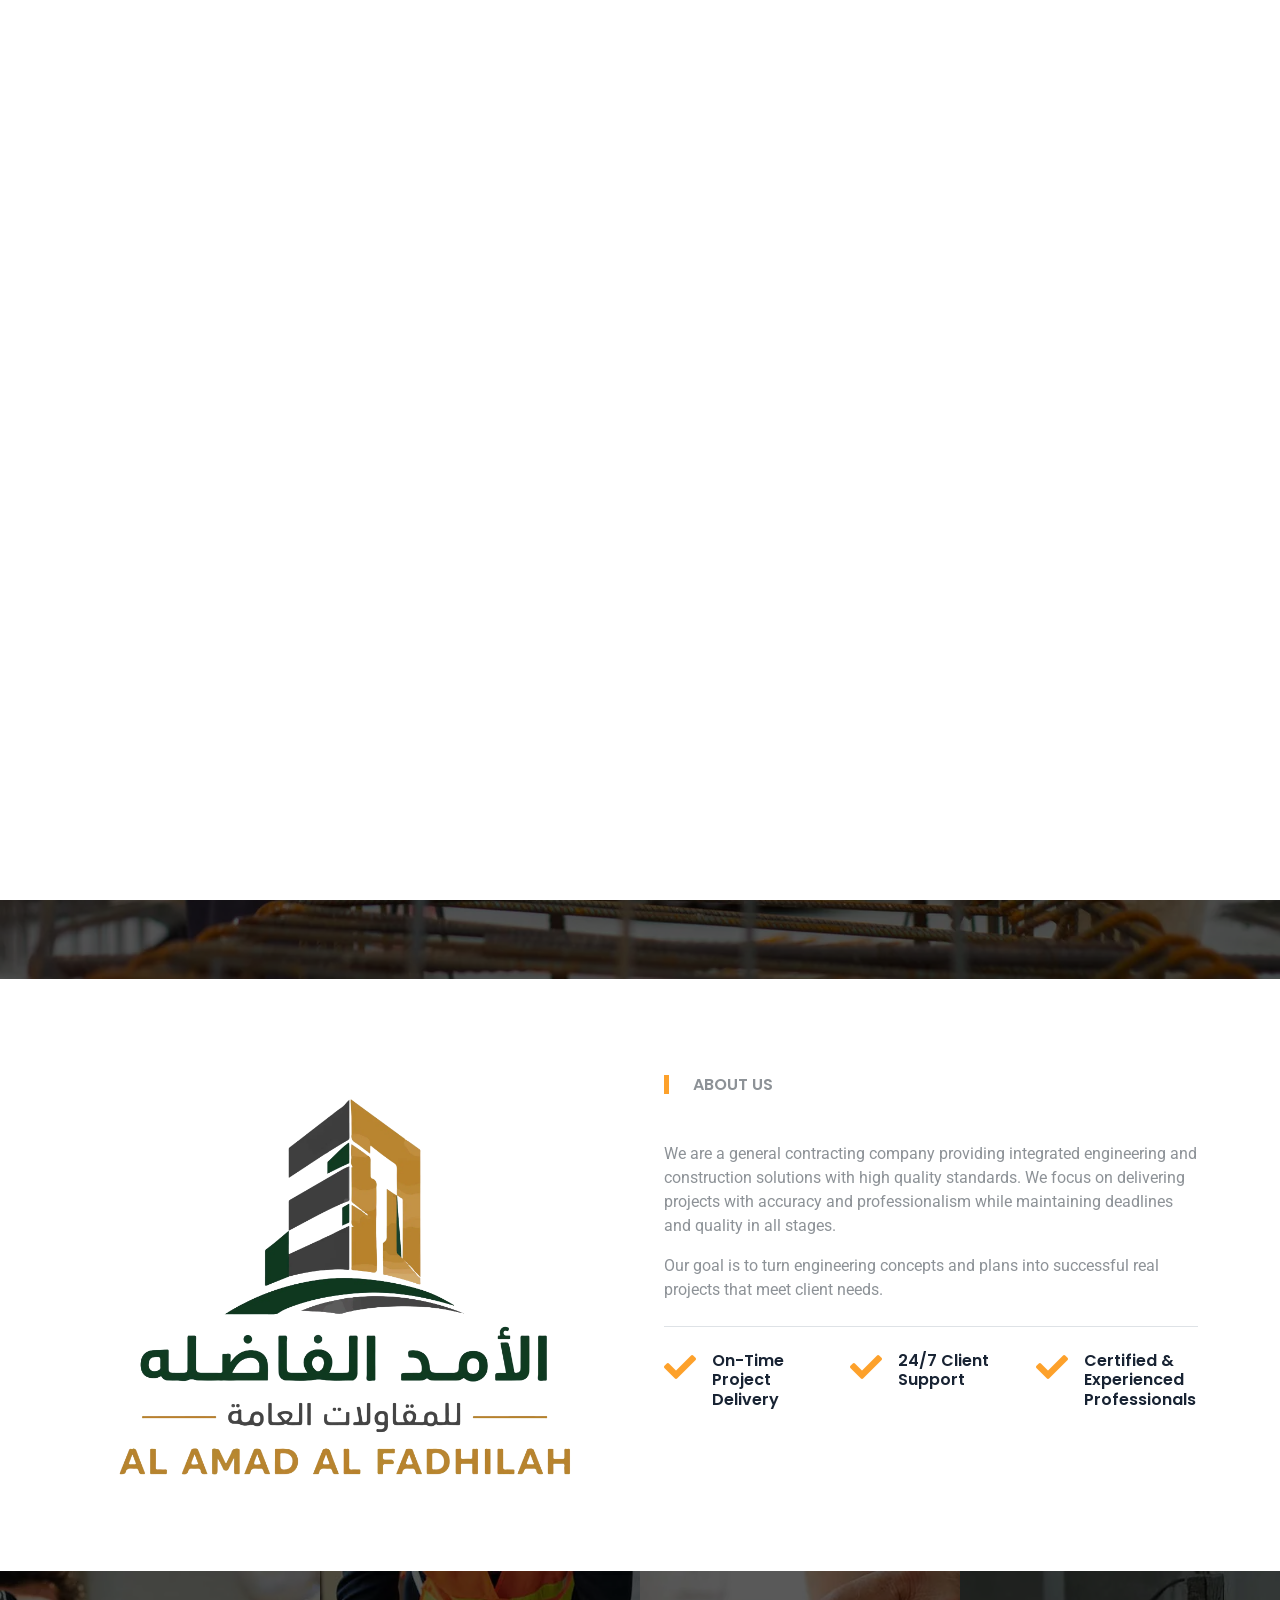
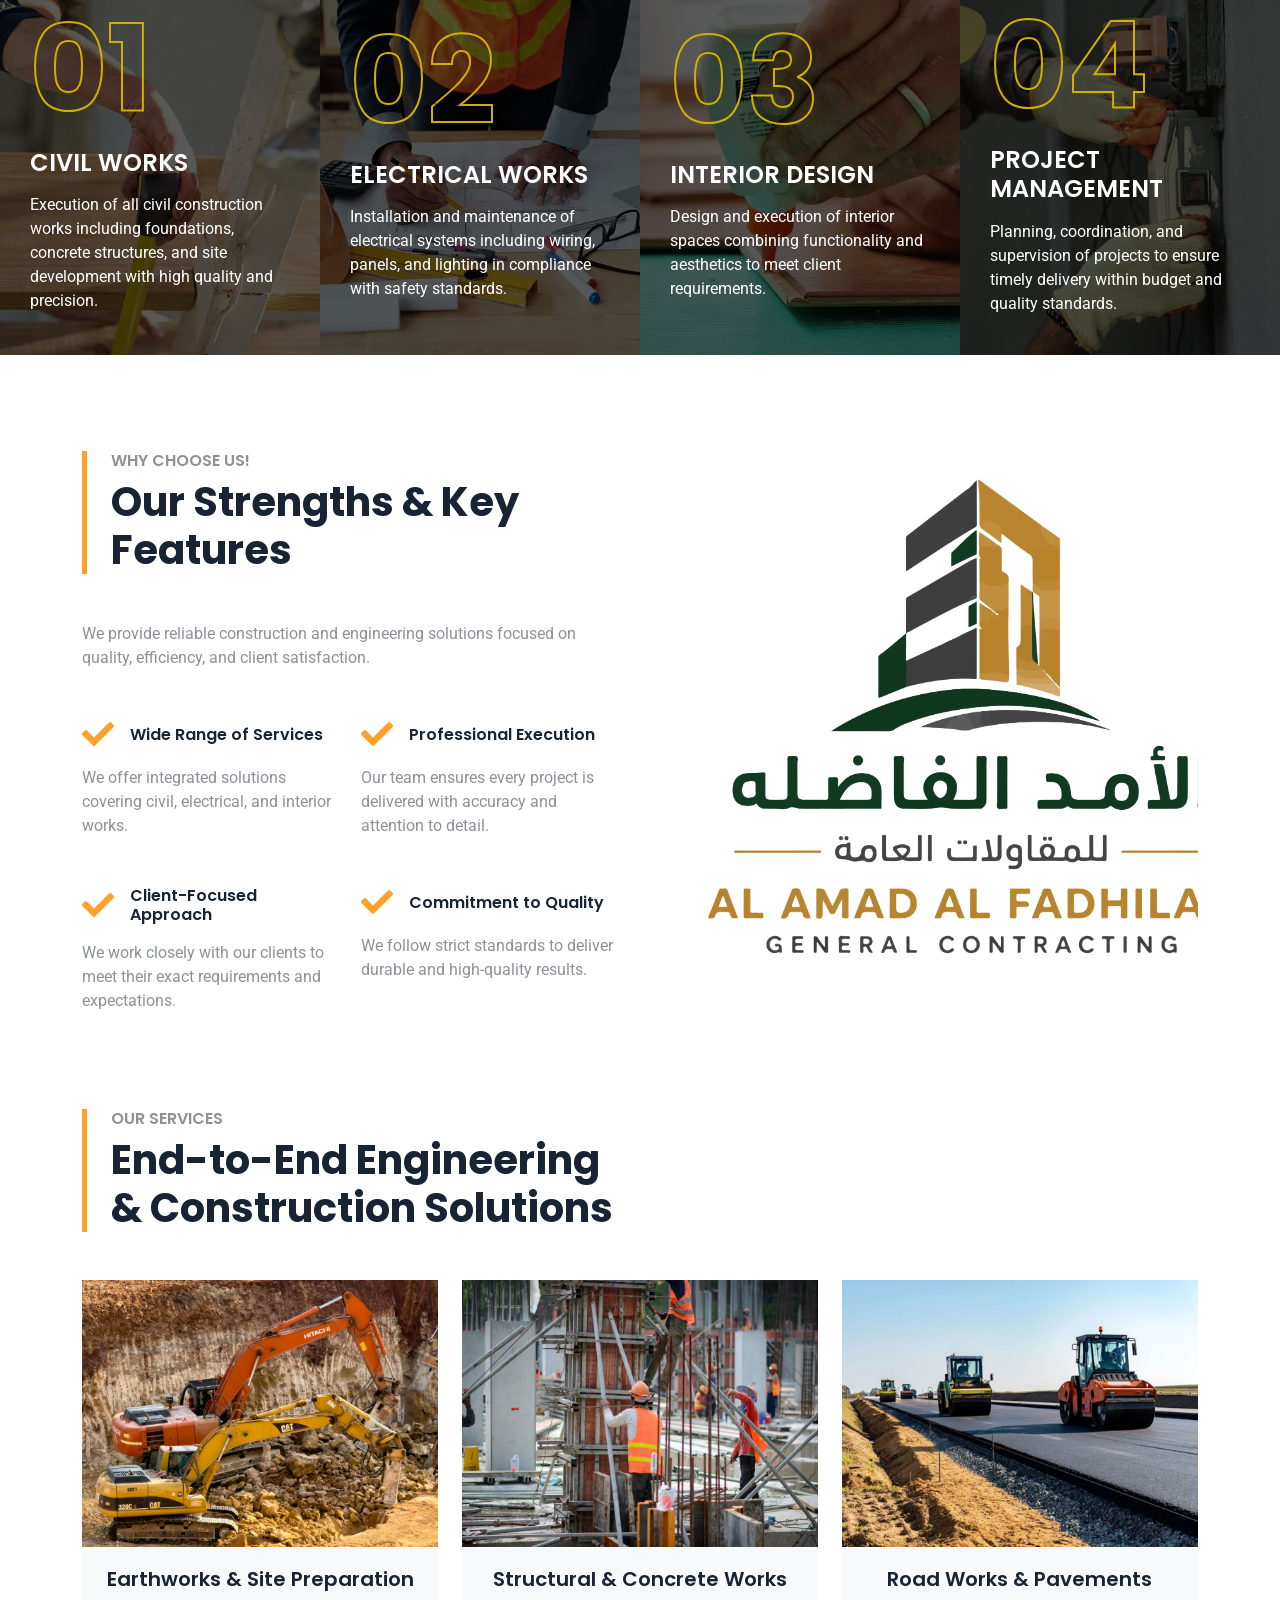
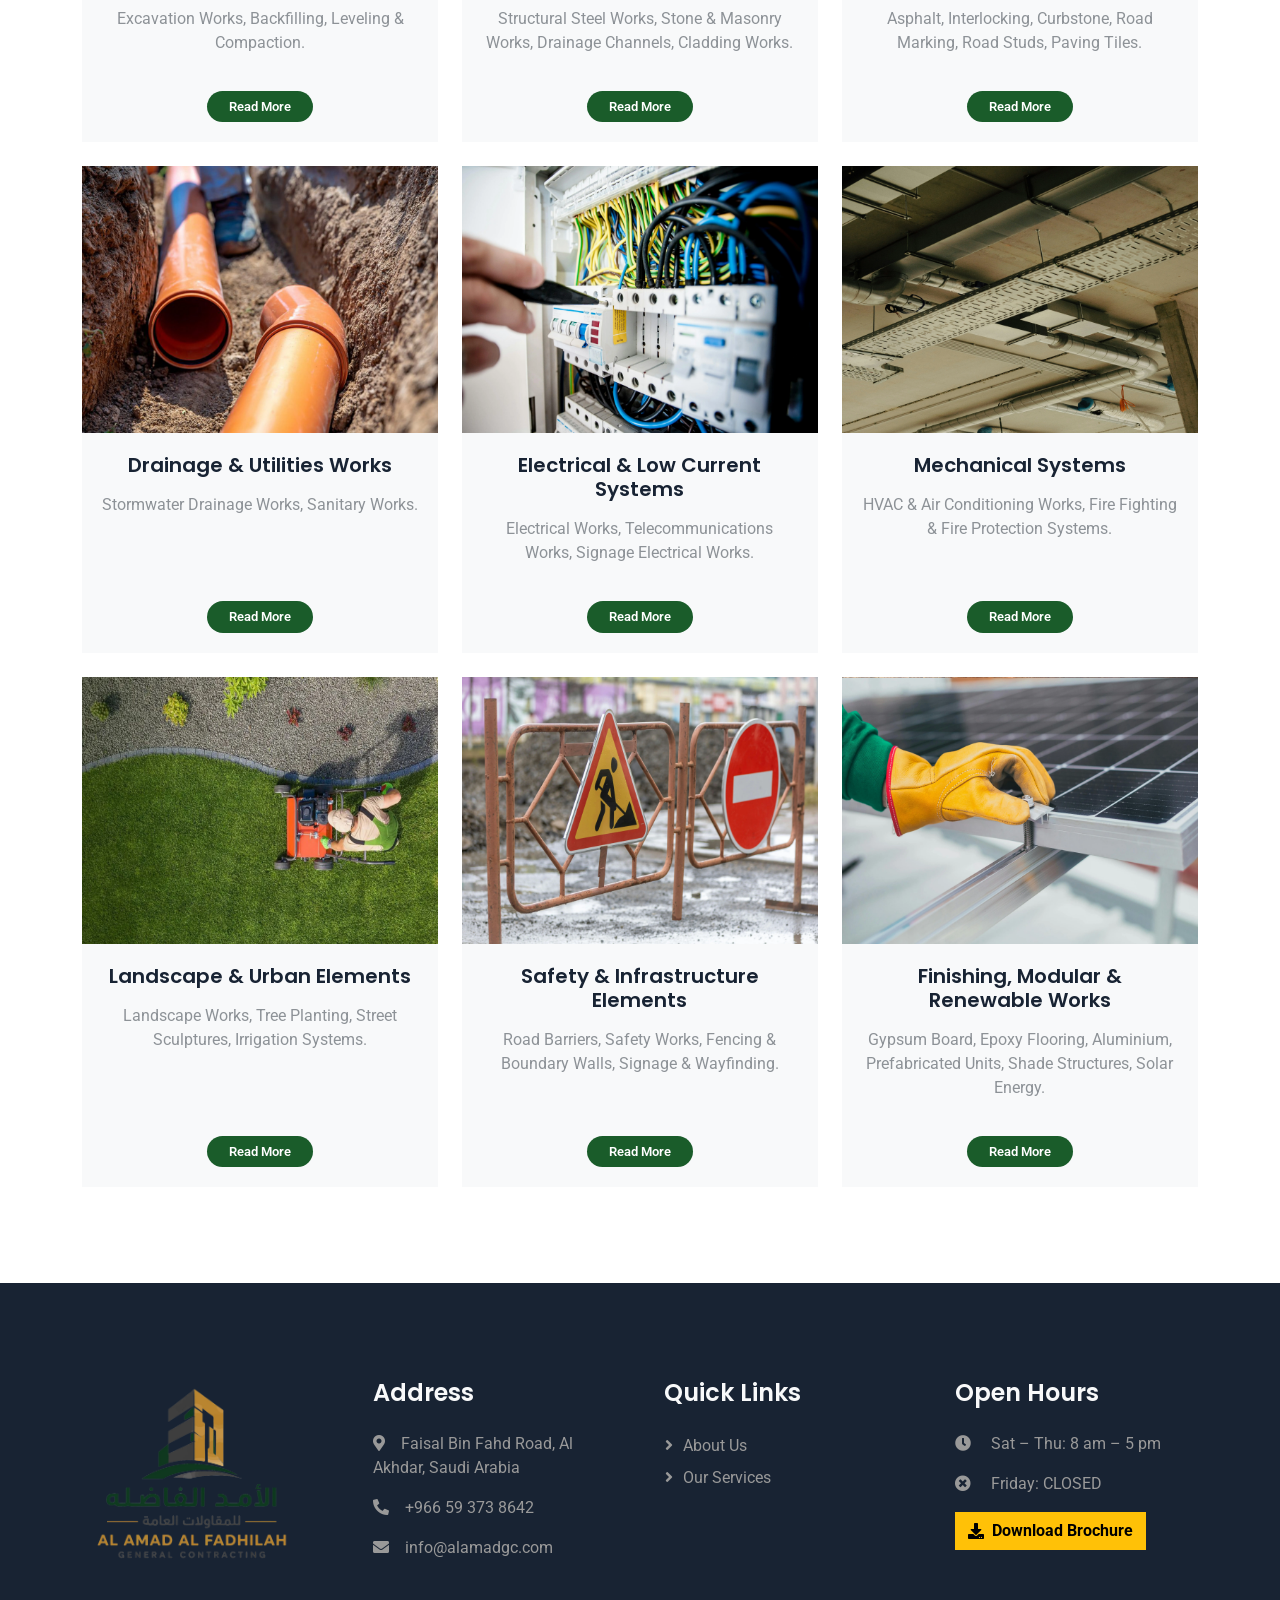
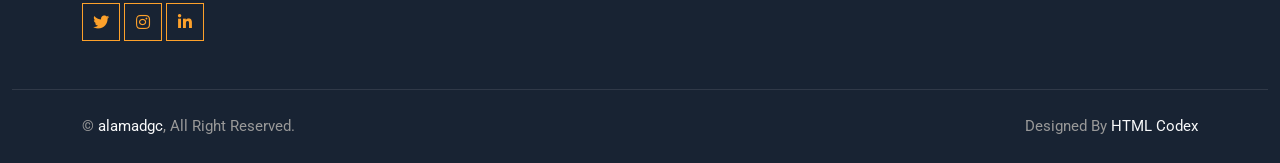
==== index.html @ c61eda7d "Add files via upload" ====
<!DOCTYPE html>
<html lang="en" dir="ltr" id="htmlRoot">
<head>
        <link rel="icon" type="image/x-icon" href="favicon.ico">

    <meta charset="utf-8">
    <title> AL AMAD AL FADHILAH GENERAL CONTRACTING - شركة الأمد الفاضله للمقاولات العامة</title>
    <meta name="viewport" content="width=device-width, initial-scale=1.0">

    <meta name="description" content="AL AMAD AL FADHILAH GENERAL CONTRACTING – Top general contracting company in Saudi Arabia offering civil works, road works, electrical systems, mechanical systems, landscaping, and project management.">
    <meta name="keywords" content="general contracting Saudi Arabia, civil works, road works, construction company Dammam, electrical works, HVAC, project management, Al Khobar contractor, infrastructure">

    <meta name="description" lang="ar" content="شركة الأمد الفاضله للمقاولات العامة – شركة مقاولات رائدة في المملكة العربية السعودية تقدم الأعمال المدنية، الطرق، الأنظمة الكهربائية، الميكانيكية، التشجير وإدارة المشاريع">
    <meta name="keywords" lang="ar" content="مقاولات عامة السعودية، أعمال مدنية، أعمال طرق، شركة إنشاء الدمام، أعمال كهربائية، تكييف، إدارة مشاريع، مقاول الخبر， بنية تحتية">

    <meta property="og:title" content="AL AMAD AL FADHILAH GENERAL CONTRACTING | شركة الأمد الفاضله للمقاولات العامة">
    <meta property="og:description" content="Integrated engineering & construction solutions in Saudi Arabia | حلول هندسية وإنشائية متكاملة في المملكة العربية السعودية">
    <meta property="og:type" content="website">
    <meta property="og:locale" content="ar_SA">
    <meta property="og:locale:alternate" content="en_US">

    <link rel="canonical" href="https://www.alamadgc.com/">
    <link href="img/favicon.ico" rel="icon">

    <link rel="preconnect" href="https://fonts.googleapis.com">
    <link rel="preconnect" href="https://fonts.gstatic.com" crossorigin>
    <link href="https://fonts.googleapis.com/css2?family=Roboto:wght@400;500&family=Poppins:wght@600;700&family=Tajawal:wght@400;500;700&display=swap" rel="stylesheet">

    <link href="https://cdnjs.cloudflare.com/ajax/libs/font-awesome/5.10.0/css/all.min.css" rel="stylesheet">
    <link href="https://cdn.jsdelivr.net/npm/bootstrap-icons@1.4.1/font/bootstrap-icons.css" rel="stylesheet">

    <link href="lib/animate/animate.min.css" rel="stylesheet">
    <link href="lib/owlcarousel/assets/owl.carousel.min.css" rel="stylesheet">

    <link href="css/bootstrap.min.css" rel="stylesheet">
    <link href="css/style.css" rel="stylesheet">
</head>

<body>
    <div id="spinner" class="show bg-white position-fixed translate-middle w-100 vh-100 top-50 start-50 d-flex align-items-center justify-content-center">
        <div class="spinner-grow text-primary" role="status"></div>
    </div>

    <div class="container-fluid bg-light p-0">
        <div class="row gx-0 d-none d-lg-flex">
            <div class="col-lg-7 px-5 text-start">
                <div class="h-100 d-inline-flex align-items-center border-start border-end px-3">
                    <small class="fa fa-phone-alt me-2"></small>
                    <small class="topbar-phone">+966 59 373 8642</small>
                </div>
                <div class="h-100 d-inline-flex align-items-center border-end px-3">
                    <small class="far fa-envelope-open me-2"></small>
                    <small>info@alamadgc.com</small>
                </div>
            </div>
            <div class="col-lg-5 px-5 text-end">
                <div class="h-100 d-inline-flex align-items-center">
                    <a class="btn btn-square border-end" href="https://x.com/alamadgc"><i class="fab fa-twitter"></i></a>
                    <a class="btn btn-square border-end" href="https://www.linkedin.com/company/alamadgc"><i class="fab fa-linkedin-in"></i></a>
                    <a class="btn btn-square border-end" href="https://www.instagram.com/alamadgc/?hl=en"><i class="fab fa-instagram"></i></a>
                </div>
            </div>
        </div>
    </div>

    <nav class="navbar navbar-expand-lg bg-white navbar-light sticky-top px-4 px-lg-5 py-lg-0">
        <a href="index.html" class="navbar-brand d-flex align-items-center">
            <img src="img/logo.webp" alt="Logo" style="height: 80px; margin-right: 20px;">
        </a>
        <button class="navbar-toggler" type="button" data-bs-toggle="offcanvas" data-bs-target="#mobileMenu" aria-controls="mobileMenu">
            <span class="navbar-toggler-icon"></span>
        </button>
        <div class="collapse navbar-collapse d-none d-lg-flex" id="navbarCollapse">
            <div class="navbar-nav ms-auto py-3 py-lg-0 align-items-center">
                <a href="index.html" class="nav-item nav-link active" data-en="Home" data-ar="الرئيسية">Home</a>
                <a href="about.html" class="nav-item nav-link" data-en="About Us" data-ar="من نحن">About Us</a>

                 <div class="collapse navbar-collapse d-none d-lg-flex" id="navbarCollapse">
            <div class="navbar-nav ms-auto py-3 py-lg-0 align-items-center">
                                <div class="nav-item nav-services-dropdown">
                    <span class="nav-link nav-services-btn" id="servicesNavBtn">
                        <span data-en="Our Services" data-ar="خدماتنا">Our Services</span>
                        <i class="fas fa-chevron-down arrow-icon"></i>
                    </span>
                    <div class="dropdown-menu-services" id="servicesDropdown">
                        <a href="service.html"><span class="srv-icon"><i class="fas fa-th-large"></i></span><span data-en="All Services" data-ar="جميع الخدمات">All Services</span></a>
                        <a href="service-earthworks.html"><span class="srv-icon"><i class="fas fa-hard-hat"></i></span><span data-en="Earthworks & Site Preparation" data-ar="أعمال الحفر وتهيئة المواقع">Earthworks & Site Preparation</span></a>
                        <a href="service-structural.html"><span class="srv-icon"><i class="fas fa-building"></i></span><span data-en="Structural & Concrete Works" data-ar="الأعمال الإنشائية والخرسانية">Structural & Concrete Works</span></a>
                        <a href="service-roads.html"><span class="srv-icon"><i class="fas fa-road"></i></span><span data-en="Road Works & Pavements" data-ar="أعمال الأرصفة والطرق">Road Works & Pavements</span></a>
                        <a href="service-drainage.html"><span class="srv-icon"><i class="fas fa-water"></i></span><span data-en="Drainage & Utilities Works" data-ar="أعمال الصرف والمرافق">Drainage & Utilities Works</span></a>
                        <a href="service-electrical.html"><span class="srv-icon"><i class="fas fa-bolt"></i></span><span data-en="Electrical & Low Current Systems" data-ar="الأنظمة الكهربائية والتيار الخفيف">Electrical & Low Current Systems</span></a>
                        <a href="service-mechanical.html"><span class="srv-icon"><i class="fas fa-wind"></i></span><span data-en="Mechanical Systems" data-ar="الأنظمة الميكانيكية">Mechanical Systems</span></a>
                        <a href="service-landscape.html"><span class="srv-icon"><i class="fas fa-tree"></i></span><span data-en="Landscape & Urban Elements" data-ar="المناظر الطبيعية والعناصر الحضرية">Landscape & Urban Elements</span></a>
                        <a href="service-safety.html"><span class="srv-icon"><i class="fas fa-shield-alt"></i></span><span data-en="Safety & Infrastructure Elements" data-ar="عناصر السلامة والبنية التحتية">Safety & Infrastructure Elements</span></a>
                        <a href="service-finishing.html"><span class="srv-icon"><i class="fas fa-paint-roller"></i></span><span data-en="Finishing, Modular & Renewable Works" data-ar="أعمال التشطيبات والوحدات الجاهزة والطاقة المتجددة">Finishing, Modular & Renewable Works</span></a>
                    </div>
                </div>
                <a href="projects.html" class="nav-item nav-link" data-en="Projects" data-ar="المشاريع">Projects</a>
                <a href="news.html"     class="nav-item nav-link" data-en="News" data-ar="الأخبار">News</a>
                <a href="contact.html"  class="nav-item nav-link" data-en="Contact Us" data-ar="تواصل معنا">Contact Us</a>
                <button onclick="toggleLang()" id="langBtn" class="lang-nav-link">
                    <span id="langBtnText">عربي</span>
                </button>
            </div>
        </div>
    </nav>
    <!-- Bootstrap Offcanvas Mobile Menu -->
    <div class="offcanvas offcanvas-end d-lg-none" tabindex="-1" id="mobileMenu" aria-labelledby="mobileMenuLabel">
        <div class="offcanvas-header border-bottom">
            <img src="img/logo.webp" alt="Logo" style="height:55px;">
            <button type="button" class="btn-close" data-bs-dismiss="offcanvas" aria-label="Close"></button>
        </div>
        <div class="offcanvas-body">
            <nav class="mobile-nav">
                <a href="index.html" class="mobile-nav-link active" data-en="Home" data-ar="الرئيسية">Home</a>
                <a href="about.html" class="mobile-nav-link " data-en="About Us" data-ar="من نحن">About Us</a>

                <!-- Services accordion -->
                <div class="mobile-services-wrap">
                    <button class="mobile-nav-link mobile-services-toggle w-100 text-start border-0 bg-transparent " type="button" data-bs-toggle="collapse" data-bs-target="#mobileServicesMenu">
                        <span data-en="Our Services" data-ar="خدماتنا">Our Services</span>
                        <i class="fas fa-chevron-down ms-auto"></i>
                    </button>
                    <div class="collapse" id="mobileServicesMenu">
                        <div class="mobile-services-list">
                            <a href="service.html"><i class="fas fa-th-large me-2"></i><span data-en="All Services" data-ar="جميع الخدمات">All Services</span></a>
                            <a href="service-earthworks.html"><i class="fas fa-hard-hat me-2"></i><span data-en="Earthworks & Site Preparation" data-ar="أعمال الحفر وتهيئة المواقع">Earthworks & Site Preparation</span></a>
                            <a href="service-structural.html"><i class="fas fa-building me-2"></i><span data-en="Structural & Concrete Works" data-ar="الأعمال الإنشائية والخرسانية">Structural & Concrete Works</span></a>
                            <a href="service-roads.html"><i class="fas fa-road me-2"></i><span data-en="Road Works & Pavements" data-ar="أعمال الطرق والرصف">Road Works & Pavements</span></a>
                            <a href="service-drainage.html"><i class="fas fa-water me-2"></i><span data-en="Drainage & Utilities Works" data-ar="أعمال الصرف والمرافق">Drainage & Utilities Works</span></a>
                            <a href="service-electrical.html"><i class="fas fa-bolt me-2"></i><span data-en="Electrical & Low Current Systems" data-ar="الأنظمة الكهربائية والتيار الخفيف">Electrical & Low Current Systems</span></a>
                            <a href="service-mechanical.html"><i class="fas fa-wind me-2"></i><span data-en="Mechanical Systems" data-ar="الأنظمة الميكانيكية">Mechanical Systems</span></a>
                            <a href="service-landscape.html"><i class="fas fa-tree me-2"></i><span data-en="Landscape & Urban Elements" data-ar="المناظر الطبيعية والعناصر الحضرية">Landscape & Urban Elements</span></a>
                            <a href="service-safety.html"><i class="fas fa-shield-alt me-2"></i><span data-en="Safety & Infrastructure Elements" data-ar="عناصر السلامة والبنية التحتية">Safety & Infrastructure Elements</span></a>
                            <a href="service-finishing.html"><i class="fas fa-paint-roller me-2"></i><span data-en="Finishing, Modular & Renewable Works" data-ar="أعمال التشطيبات والوحدات الجاهزة والطاقة المتجددة">Finishing, Modular & Renewable Works</span></a>
                        </div>
                    </div>
                </div>

                <a href="projects.html" class="mobile-nav-link" data-en="Projects" data-ar="المشاريع">Projects</a>
                <a href="news.html" class="mobile-nav-link" data-en="News" data-ar="الأخبار">News</a>
                <a href="contact.html" class="mobile-nav-link " data-en="Contact Us" data-ar="تواصل معنا">Contact Us</a>

                <div class="mt-3">
                    <button onclick="toggleLang()" id="langBtnMobile" class="lang-nav-link w-100 justify-content-center">
                        <span id="langBtnTextMobile">عربي</span>
                    </button>
                </div>
            </nav>
        </div>
    </div>
    
    <div class="container-fluid p-0 mb-5 wow fadeIn" data-wow-delay="0.1s">
        <div id="header-carousel" class="carousel slide" data-bs-ride="carousel">
            <div class="carousel-inner">
                <div class="carousel-item active">
                    <img class="w-100" src="img/carousel-1.webp" alt="AL AMAD AL FADHILAH Construction Projects">
                    <div class="carousel-caption">
                        <div class="container">
                            <div class="row justify-content-center">
                                <div class="col-12 col-lg-10">
                                    <h5 class="text-light text-uppercase mb-3 animated slideInDown"
                                        data-en="Welcome to AL AMAD AL FADHILAH GENERAL CONTRACTING"
                                        data-ar="مرحباً بكم في شركة الأمد الفاضله للمقاولات العامة">Welcome to AL AMAD AL FADHILAH GENERAL CONTRACTING</h5>
                                    <h3 class="display-2 text-light mb-3 animated slideInDown"
                                        data-en="Turning engineering plans into fully delivered projects to the highest quality standards."
                                        data-ar="نحوّل الخطط الهندسية إلى مشاريع مكتملة وفق أعلى معايير الجودة.">Turning engineering plans into fully delivered projects to the highest quality standards.</h3>
                                    <ol class="breadcrumb mb-4 pb-2">
                                        <li class="breadcrumb-item fs-5 text-light" data-en="Engineering" data-ar="هندسة">Engineering</li>
                                        <li class="breadcrumb-item fs-5 text-light" data-en="Construction" data-ar="إنشاء">Construction</li>
                                        <li class="breadcrumb-item fs-5 text-light" data-en="Project Management" data-ar="إدارة مشاريع">Project Management</li>
                                    </ol>
                                </div>
                            </div>
                        </div>
                    </div>
                </div>
                <div class="carousel-item">
                    <img class="w-100" src="img/carousel-2.webp" alt="Quality Construction Saudi Arabia">
                    <div class="carousel-caption">
                        <div class="container">
                            <div class="row justify-content-center">
                                <div class="col-12 col-lg-10">
                                    <h5 class="text-light text-uppercase mb-3 animated slideInDown"
                                        data-en="Welcome to AL AMAD AL FADHILAH GENERAL CONTRACTING"
                                        data-ar="مرحباً بكم في شركة الأمد الفاضله للمقاولات العامة">Welcome to AL AMAD AL FADHILAH GENERAL CONTRACTING</h5>
                                    <h1 class="display-2 text-light mb-3 animated slideInDown"
                                        data-en="We don't just build projects — we build trust through quality."
                                        data-ar="نحن لا نبني مشاريع فحسب، بل نبني الثقة من خلال الجودة.">We don't just build projects — we build trust through quality.</h1>
                                </div>
                            </div>
                        </div>
                    </div>
                </div>
            </div>
            <button class="carousel-control-prev" type="button" data-bs-target="#header-carousel" data-bs-slide="prev">
                <span class="carousel-control-prev-icon" aria-hidden="true"></span>
                <span class="visually-hidden">Previous</span>
            </button>
            <button class="carousel-control-next" type="button" data-bs-target="#header-carousel" data-bs-slide="next">
                <span class="carousel-control-next-icon" aria-hidden="true"></span>
                <span class="visually-hidden">Next</span>
            </button>
        </div>
    </div>

    <div class="container-xxl py-5">
        <div class="container">
            <div class="row g-5">
                <div class="col-lg-6 wow fadeInUp" data-wow-delay="0.1s">
                    <div class="position-relative overflow-hidden ps-6 pt-6 h-100" style="min-height:400px;">
                        <img class="position-absolute w-100 h-0" src="img/about.webp" alt="AL AMAD AL FADHILAH Logo" style="object-fit:cover;">
                    </div>
                </div>
                <div class="col-lg-6 wow fadeInUp" data-wow-delay="0.5s">
                    <div class="h-100">
                        <div class="border-start border-5 border-primary ps-4 mb-5">
                            <h6 class="text-body text-uppercase mb-2" data-en="About Us" data-ar="من نحن">About Us</h6>
                        </div>
                        <p data-en="We are a general contracting company providing integrated engineering and construction solutions with high quality standards. We focus on delivering projects with accuracy and professionalism while maintaining deadlines and quality in all stages."
                           data-ar="نحن شركة مقاولات عامة نقدم حلولاً هندسية وإنشائية متكاملة وفق أعلى معايير الجودة. نركز على تسليم المشاريع بدقة واحترافية مع الالتزام بالجداول الزمنية والجودة في جميع المراحل.">
                            We are a general contracting company providing integrated engineering and construction solutions with high quality standards.
                        </p>
                        <p class="mb-4"
                           data-en="Our goal is to turn engineering concepts and plans into successful real projects that meet client needs."
                           data-ar="هدفنا تحويل المفاهيم والخطط الهندسية إلى مشاريع حقيقية ناجحة تلبي احتياجات العملاء.">
                            Our goal is to turn engineering concepts and plans into successful real projects that meet client needs.
                        </p>
                        <div class="border-top mt-4 pt-4">
                            <div class="row g-4">
                                <div class="col-sm-4 d-flex wow fadeIn" data-wow-delay="0.1s">
                                    <i class="fa fa-check fa-2x text-primary flex-shrink-0 me-3"></i>
                                    <h6 class="mb-0" data-en="On-Time Project Delivery" data-ar="تسليم المشاريع في الوقت المحدد">On-Time Project Delivery</h6>
                                </div>
                                <div class="col-sm-4 d-flex wow fadeIn" data-wow-delay="0.3s">
                                    <i class="fa fa-check fa-2x text-primary flex-shrink-0 me-3"></i>
                                    <h6 class="mb-0" data-en="24/7 Client Support" data-ar="دعم العملاء على مدار الساعة">24/7 Client Support</h6>
                                </div>
                                <div class="col-sm-4 d-flex wow fadeIn" data-wow-delay="0.5s">
                                    <i class="fa fa-check fa-2x text-primary flex-shrink-0 me-3"></i>
                                    <h6 class="mb-0" data-en="Certified & Experienced Professionals" data-ar="متخصصون معتمدون وذوو خبرة">Certified & Experienced Professionals</h6>
                                </div>
                            </div>
                        </div>
                    </div>
                </div>
            </div>
        </div>
    </div>

    <div class="container-fluid my-5 p-0">
        <div class="row g-0">
            <div class="col-xl-3 col-sm-6 wow fadeIn" data-wow-delay="0.1s">
                <div class="position-relative">
                    <img class="img-fluid w-100" src="img/fact-1.webp" alt="Civil Works">
                    <div class="facts-overlay">
                        <h1 class="display-1"><span data-en="01" data-ar="٠١">01</span></h1>
                        <h4 class="text-white mb-3" data-en="CIVIL WORKS" data-ar="الأعمال المدنية">CIVIL WORKS</h4>
                        <p class="text-white" data-en="Execution of all civil construction works including foundations, concrete structures, and site development with high quality and precision."
                           data-ar="تنفيذ جميع أعمال البناء المدني بما في ذلك الأساسات والهياكل الخرسانية وتطوير المواقع بجودة ودقة عالية.">Execution of all civil construction works including foundations, concrete structures, and site development.</p>
                    </div>
                </div>
            </div>
            <div class="col-xl-3 col-sm-6 wow fadeIn" data-wow-delay="0.3s">
                <div class="position-relative">
                    <img class="img-fluid w-100" src="img/fact-2.webp" alt="Electrical Works">
                    <div class="facts-overlay">
                        <h1 class="display-1"><span data-en="02" data-ar="٠٢">02</span></h1>
                        <h4 class="text-white mb-3" data-en="ELECTRICAL WORKS" data-ar="الأعمال الكهربائية">ELECTRICAL WORKS</h4>
                        <p class="text-white" data-en="Installation and maintenance of electrical systems including wiring, panels, and lighting in compliance with safety standards."
                           data-ar="تركيب وصيانة الأنظمة الكهربائية بما في ذلك الأسلاك واللوحات والإضاءة وفق معايير السلامة.">Installation and maintenance of electrical systems in compliance with safety standards.</p>
                    </div>
                </div>
            </div>
            <div class="col-xl-3 col-sm-6 wow fadeIn" data-wow-delay="0.5s">
                <div class="position-relative">
                    <img class="img-fluid w-100" src="img/fact-3.webp" alt="Interior Design">
                    <div class="facts-overlay">
                        <h1 class="display-1"><span data-en="03" data-ar="٠٣">03</span></h1>
                        <h4 class="text-white mb-3" data-en="INTERIOR DESIGN" data-ar="التصميم الداخلي">INTERIOR DESIGN</h4>
                        <p class="text-white" data-en="Design and execution of interior spaces combining functionality and aesthetics to meet client requirements."
                           data-ar="تصميم وتنفيذ الفضاءات الداخلية بما يجمع بين الوظيفية والجماليات لتلبية متطلبات العملاء.">Design and execution of interior spaces combining functionality and aesthetics.</p>
                    </div>
                </div>
            </div>
            <div class="col-xl-3 col-sm-6 wow fadeIn" data-wow-delay="0.7s">
                <div class="position-relative">
                    <img class="img-fluid w-100" src="img/fact-4.webp" alt="Project Management">
                    <div class="facts-overlay">
                        <h1 class="display-1"><span data-en="04" data-ar="٠٤">04</span></h1>
                        <h4 class="text-white mb-3" data-en="PROJECT MANAGEMENT" data-ar="إدارة المشاريع">PROJECT MANAGEMENT</h4>
                        <p class="text-white" data-en="Planning, coordination, and supervision of projects to ensure timely delivery within budget and quality standards."
                           data-ar="تخطيط وتنسيق والإشراف على المشاريع لضمان التسليم في الوقت المحدد ضمن الميزانية ومعايير الجودة.">Planning, coordination, and supervision of projects to ensure timely delivery.</p>
                    </div>
                </div>
            </div>
        </div>
    </div>

    <div class="container-xxl py-5">
        <div class="container">
            <div class="row g-5">
                <div class="col-lg-6 wow fadeInUp" data-wow-delay="0.1s">
                    <div class="border-start border-5 border-primary ps-4 mb-5">
                        <h6 class="text-body text-uppercase mb-2" data-en="Why Choose Us!" data-ar="لماذا تختارنا؟">Why Choose Us!</h6>
                        <h1 class="display-6 mb-0" data-en="Our Strengths & Key Features" data-ar="نقاط قوتنا ومميزاتنا الرئيسية">Our Strengths & Key Features</h1>
                    </div>
                    <p class="mb-5" data-en="We provide reliable construction and engineering solutions focused on quality, efficiency, and client satisfaction."
                       data-ar="نقدم حلولاً إنشائية وهندسية موثوقة تركز على الجودة والكفاءة ورضا العملاء.">We provide reliable construction and engineering solutions focused on quality, efficiency, and client satisfaction.</p>
                    <div class="row gy-5 gx-4">
                        <div class="col-sm-6 wow fadeIn" data-wow-delay="0.1s">
                            <div class="d-flex align-items-center mb-3">
                                <i class="fa fa-check fa-2x text-primary flex-shrink-0 me-3"></i>
                                <h6 class="mb-0" data-en="Wide Range of Services" data-ar="مجموعة واسعة من الخدمات">Wide Range of Services</h6>
                            </div>
                            <span data-en="We offer integrated solutions covering civil, electrical, and interior works."
                                  data-ar="نقدم حلولاً متكاملة تشمل الأعمال المدنية والكهربائية والداخلية.">We offer integrated solutions covering civil, electrical, and interior works.</span>
                        </div>
                        <div class="col-sm-6 wow fadeIn" data-wow-delay="0.2s">
                            <div class="d-flex align-items-center mb-3">
                                <i class="fa fa-check fa-2x text-primary flex-shrink-0 me-3"></i>
                                <h6 class="mb-0" data-en="Professional Execution" data-ar="تنفيذ احترافي">Professional Execution</h6>
                            </div>
                            <span data-en="Our team ensures every project is delivered with accuracy and attention to detail."
                                  data-ar="يضمن فريقنا تسليم كل مشروع بدقة واهتمام بالتفاصيل.">Our team ensures every project is delivered with accuracy and attention to detail.</span>
                        </div>
                        <div class="col-sm-6 wow fadeIn" data-wow-delay="0.3s">
                            <div class="d-flex align-items-center mb-3">
                                <i class="fa fa-check fa-2x text-primary flex-shrink-0 me-3"></i>
                                <h6 class="mb-0" data-en="Client-Focused Approach" data-ar="نهج يركز على العميل">Client-Focused Approach</h6>
                            </div>
                            <span data-en="We work closely with our clients to meet their exact requirements and expectations."
                                  data-ar="نعمل عن كثب مع عملائنا لتلبية متطلباتهم وتوقعاتهم بدقة.">We work closely with our clients to meet their exact requirements and expectations.</span>
                        </div>
                        <div class="col-sm-6 wow fadeIn" data-wow-delay="0.4s">
                            <div class="d-flex align-items-center mb-3">
                                <i class="fa fa-check fa-2x text-primary flex-shrink-0 me-3"></i>
                                <h6 class="mb-0" data-en="Commitment to Quality" data-ar="الالتزام بالجودة">Commitment to Quality</h6>
                            </div>
                            <span data-en="We follow strict standards to deliver durable and high-quality results."
                                  data-ar="نتبع معايير صارمة لتقديم نتائج متينة وعالية الجودة.">We follow strict standards to deliver durable and high-quality results.</span>
                        </div>
                    </div>
                </div>
                <div class="col-lg-6 wow fadeInUp" data-wow-delay="0.5s">
                    <div class="position-relative overflow-hidden ps-6 pt-6 h-100" style="min-height:100px;">
                        <img class="position-absolute w-1000 h-100" src="img/logo-1.webp" alt="AL-FADHLI Leading General" style="object-fit:cover;">
                    </div>
                </div>
            </div>
        </div>
    </div>

    <div class="container-xxl py-5">
        <div class="container">
            <div class="row g-5 align-items-end mb-5">
                <div class="col-lg-6 wow fadeInUp" data-wow-delay="0.1s">
                    <div class="border-start border-5 border-primary ps-4">
                        <h6 class="text-body text-uppercase mb-2" data-en="Our Services" data-ar="خدماتنا">Our Services</h6>
                        <h2 class="display-6 mb-0" data-en="End-to-End Engineering & Construction Solutions"
                            data-ar="حلول هندسية وإنشائية متكاملة من البداية إلى النهاية">End-to-End Engineering & Construction Solutions</h2>
                    </div>
                </div>
            </div>
            <div class="row g-4 justify-content-center">

                <div class="col-lg-4 col-md-6 wow fadeInUp" data-wow-delay="0.1s">
                    <div class="service-item overflow-hidden">
                        <div class="service-content-wrapper">
                            <img class="img-fluid" src="img/service-1.webp" alt="Earthworks Site Preparation">
                            <div class="service-text position-relative text-center">
                                <h5 class="mb-3" data-en="Earthworks & Site Preparation" data-ar="أعمال الحفر وتهيئة المواقع">Earthworks & Site Preparation</h5>
                                <p data-en="Excavation Works, Backfilling, Leveling & Compaction." data-ar="أعمال الحفر، الردم، التسوية والدك.">Excavation Works, Backfilling, Leveling & Compaction.</p>
                            </div>
                        </div>
                        <div class="btn-wrap text-center">
                            <a href="service-earthworks.html" class="btn-readmore" data-en="Read More" data-ar="اقرأ المزيد">Read More</a>
                        </div>
                    </div>
                </div>

                <div class="col-lg-4 col-md-6 wow fadeInUp" data-wow-delay="0.2s">
                    <div class="service-item overflow-hidden">
                        <div class="service-content-wrapper">
                            <img class="img-fluid" src="img/service-2.webp" alt="Structural Concrete Works">
                            <div class="service-text position-relative text-center">
                                <h5 class="mb-3" data-en="Structural & Concrete Works" data-ar="الأعمال الإنشائية والخرسانية">Structural & Concrete Works</h5>
                                <p data-en="Structural Steel Works, Stone & Masonry Works, Drainage Channels, Cladding Works." data-ar="أعمال الهياكل الفولاذية، أعمال الحجر والبناء، قنوات الصرف، أعمال الكسوة.">Structural Steel, Masonry, Drainage Channels, Cladding.</p>
                            </div>
                        </div>
                        <div class="btn-wrap text-center">
                            <a href="service-structural.html" class="btn-readmore" data-en="Read More" data-ar="اقرأ المزيد">Read More</a>
                        </div>
                    </div>
                </div>

                <div class="col-lg-4 col-md-6 wow fadeInUp" data-wow-delay="0.3s">
                    <div class="service-item overflow-hidden">
                        <div class="service-content-wrapper">
                            <img class="img-fluid" src="img/service-3.webp" alt="Road Works Pavements">
                            <div class="service-text position-relative text-center">
                                <h5 class="mb-3" data-en="Road Works & Pavements" data-ar="أعمال الأرصفة والطرق">Road Works & Pavements</h5>
                                <p data-en="Asphalt, Interlocking, Curbstone, Road Marking, Road Studs, Paving Tiles." data-ar="الأسفلت، الإنترلوك، الحواجز الحجرية، تخطيط الطرق، المسامير، البلاط.">Asphalt, Interlocking, Curbstone, Road Marking, Studs, Tiles.</p>
                            </div>
                        </div>
                        <div class="btn-wrap text-center">
                            <a href="service-roads.html" class="btn-readmore" data-en="Read More" data-ar="اقرأ المزيد">Read More</a>
                        </div>
                    </div>
                </div>

                <div class="col-lg-4 col-md-6 wow fadeInUp" data-wow-delay="0.1s">
                    <div class="service-item overflow-hidden">
                        <div class="service-content-wrapper">
                            <img class="img-fluid" src="img/service-4.webp" alt="Drainage Utilities">
                            <div class="service-text position-relative text-center">
                                <h5 class="mb-3" data-en="Drainage & Utilities Works" data-ar="أعمال الصرف والمرافق">Drainage & Utilities Works</h5>
                                <p data-en="Stormwater Drainage Works, Sanitary Works." data-ar="أعمال تصريف مياه الأمطار، الأعمال الصحية.">Stormwater Drainage Works, Sanitary Works.</p>
                            </div>
                        </div>
                        <div class="btn-wrap text-center">
                            <a href="service-drainage.html" class="btn-readmore" data-en="Read More" data-ar="اقرأ المزيد">Read More</a>
                        </div>
                    </div>
                </div>

                <div class="col-lg-4 col-md-6 wow fadeInUp" data-wow-delay="0.2s">
                    <div class="service-item overflow-hidden">
                        <div class="service-content-wrapper">
                            <img class="img-fluid" src="img/service-5.webp" alt="Electrical Low Current Systems">
                            <div class="service-text position-relative text-center">
                                <h5 class="mb-3" data-en="Electrical & Low Current Systems" data-ar="الأنظمة الكهربائية والتيار الخفيف">Electrical & Low Current Systems</h5>
                                <p data-en="Electrical Works, Telecommunications Works, Signage Electrical Works." data-ar="الأعمال الكهربائية، أعمال الاتصالات، الأعمال الكهربائية للإشارات.">Electrical Works, Telecom, Signage Systems.</p>
                            </div>
                        </div>
                        <div class="btn-wrap text-center">
                            <a href="service-electrical.html" class="btn-readmore" data-en="Read More" data-ar="اقرأ المزيد">Read More</a>
                        </div>
                    </div>
                </div>

                <div class="col-lg-4 col-md-6 wow fadeInUp" data-wow-delay="0.3s">
                    <div class="service-item overflow-hidden">
                        <div class="service-content-wrapper">
                            <img class="img-fluid" src="img/service-6.webp" alt="Mechanical Systems HVAC">
                            <div class="service-text position-relative text-center">
                                <h5 class="mb-3" data-en="Mechanical Systems" data-ar="الأنظمة الميكانيكية">Mechanical Systems</h5>
                                <p data-en="HVAC & Air Conditioning Works, Fire Fighting & Fire Protection Systems." data-ar="أعمال التكييف والتهوية، أنظمة مكافحة الحريق والحماية منه.">HVAC & Air Conditioning, Fire Fighting & Protection Systems.</p>
                            </div>
                        </div>
                        <div class="btn-wrap text-center">
                            <a href="service-mechanical.html" class="btn-readmore" data-en="Read More" data-ar="اقرأ المزيد">Read More</a>
                        </div>
                    </div>
                </div>

                <div class="col-lg-4 col-md-6 wow fadeInUp" data-wow-delay="0.1s">
                    <div class="service-item overflow-hidden">
                        <div class="service-content-wrapper">
                            <img class="img-fluid" src="img/service-7.webp" alt="Landscape Urban">
                            <div class="service-text position-relative text-center">
                                <h5 class="mb-3" data-en="Landscape & Urban Elements" data-ar="المناظر الطبيعية والعناصر الحضرية">Landscape & Urban Elements</h5>
                                <p data-en="Landscape Works, Tree Planting, Street Sculptures, Irrigation Systems." data-ar="أعمال التشجير، زراعة الأشجار، منحوتات الشوارع، أنظمة الري.">Landscape, Tree Planting, Street Sculptures, Irrigation.</p>
                            </div>
                        </div>
                        <div class="btn-wrap text-center">
                            <a href="service-landscape.html" class="btn-readmore" data-en="Read More" data-ar="اقرأ المزيد">Read More</a>
                        </div>
                    </div>
                </div>

                <div class="col-lg-4 col-md-6 wow fadeInUp" data-wow-delay="0.2s">
                    <div class="service-item overflow-hidden">
                        <div class="service-content-wrapper">
                            <img class="img-fluid" src="img/service-8.webp" alt="Safety Infrastructure">
                            <div class="service-text position-relative text-center">
                                <h5 class="mb-3" data-en="Safety & Infrastructure Elements" data-ar="عناصر السلامة والبنية التحتية">Safety & Infrastructure Elements</h5>
                                <p data-en="Road Barriers, Safety Works, Fencing & Boundary Walls, Signage & Wayfinding." data-ar="حواجز الطرق، أعمال السلامة، الأسوار وجدران الحدود، اللافتات والإرشادات.">Barriers, Safety Works, Fencing, Signage & Wayfinding.</p>
                            </div>
                        </div>
                        <div class="btn-wrap text-center">
                            <a href="service-safety.html" class="btn-readmore" data-en="Read More" data-ar="اقرأ المزيد">Read More</a>
                        </div>
                    </div>
                </div>

                <div class="col-lg-4 col-md-6 wow fadeInUp" data-wow-delay="0.3s">
                    <div class="service-item overflow-hidden">
                        <div class="service-content-wrapper">
                            <img class="img-fluid" src="img/service-9.webp" alt="Finishing Modular Renewable">
                            <div class="service-text position-relative text-center">
                                <h5 class="mb-3" data-en="Finishing, Modular & Renewable Works" data-ar="أعمال التشطيبات والوحدات الجاهزة والطاقة المتجددة">Finishing, Modular & Renewable Works</h5>
                                <p data-en="Gypsum Board, Epoxy Flooring, Aluminium, Prefabricated Units, Shade Structures, Solar Energy." data-ar="الجبس، الإيبوكسي، الألمنيوم الوحدات الجاهزة، هياكل الظل، الطاقة الشمسية.">Gypsum, Epoxy, Aluminium, Prefab Units, Shade, Solar.</p>
                            </div>
                        </div>
                        <div class="btn-wrap text-center">
                            <a href="service-finishing.html" class="btn-readmore" data-en="Read More" data-ar="اقرأ المزيد">Read More</a>
                        </div>
                    </div>
                </div>

            </div>
        </div>
    </div>

    <div class="container-fluid bg-dark footer mt-5 pt-5 wow fadeIn" data-wow-delay="0.1s">
    <div class="container py-5">
        <div class="row g-5">
            <div class="col-lg-3 col-md-6">
                <img src="img/about.webp" alt="AL-AMAD AL-FADHILAH Logo" style="height:200px;margin-right:20px;">
                <p></p>
                
                <div class="d-flex pt-2">
                    <a class="btn btn-square btn-outline-primary me-1" href="https://x.com/alamadgc"><i class="fab fa-twitter"></i></a>
                    <a class="btn btn-square btn-outline-primary me-1" href="https://www.instagram.com/alamadgc/?hl=en"><i class="fab fa-instagram"></i></a>
                    <a class="btn btn-square btn-outline-primary me-0" href="https://www.linkedin.com/company/alamadgc"><i class="fab fa-linkedin-in"></i></a>
                </div>
            </div>
            <div class="col-lg-3 col-md-6">
                <h4 class="text-light mb-4" data-en="Address" data-ar="العنوان">Address</h4>
                <p><i class="fa fa-map-marker-alt me-3"></i><span data-en="Faisal Bin Fahd Road, Al Akhdar, Saudi Arabia" data-ar="طريق الأمير فيصل بن فهد، الخبر، المملكة العربية السعودية">Faisal Bin Fahd Road, Al Akhdar, Saudi Arabia</span></p>
                <p><i class="fa fa-phone-alt me-3"></i><span style="direction:ltr; unicode-bidi:embed; display:inline-block;">+966 59 373 8642</span></p>
                <p><i class="fa fa-envelope me-3"></i>info@alamadgc.com</p>
            </div>
            <div class="col-lg-3 col-md-6">
                <h4 class="text-light mb-4" data-en="Quick Links" data-ar="روابط سريعة">Quick Links</h4>
                <a class="btn btn-link" href="about.html" data-en="About Us" data-ar="من نحن">About Us</a>
                <a class="btn btn-link" href="service.html" data-en="Our Services" data-ar="خدماتنا">Our Services</a>
            </div>

            <!-- ← الإضافة الجديدة فقط -->
            <div class="col-lg-3 col-md-6">
                <h4 class="text-light mb-4" data-en="Open Hours" data-ar="ساعات العمل">Open Hours</h4>
                <p><i class="fa fa-clock me-3"></i>
                    <span data-en="Sat – Thu: 8 am – 5 pm" data-ar="السبت – الخميس: 8 ص – 5 م">Sat – Thu: 8 am – 5 pm</span>
                </p>
                <p><i class="fa fa-times-circle me-3"></i>
                    <span data-en="Friday: CLOSED" data-ar="الجمعة: مغلق">Friday: CLOSED</span>
                </p>
                <a href="Company-Profile.pdf" download class="btn btn-warning fw-bold mt-2 d-flex align-items-center gap-2" style="width:fit-content;">
                    <i class="fa fa-download"></i>
                    <span data-en="Download Brochure" data-ar="تحميل البروفايل">Download Brochure</span>
                </a>
            </div>

        </div>
    </div>
        <div class="container-fluid copyright">
            <div class="container">
                <div class="row">
                    <div class="col-md-6 text-center text-md-start mb-3 mb-md-0">
                        &copy; <a href="#">alamadgc</a>, <span data-en="All Right Reserved." data-ar="جميع الحقوق محفوظة.">All Right Reserved.</span>
                    </div>
                    <div class="col-md-6 text-center text-md-end">
                        <span data-en="Designed By" data-ar="تصميم">Designed By</span> <a href="https://htmlcodex.com">HTML Codex</a>
                    </div>
                </div>
            </div>
        </div>
    </div>

    <a href="#" class="btn btn-lg btn-primary btn-lg-square back-to-top"><i class="bi bi-arrow-up"></i></a>

<div class="wa-tooltip" id="waTooltip" data-en="Contact Us" data-ar="تواصل معنا">تواصل معنا</div>    <a class="wa-btn" href="https://wa.me/966546082911" target="_blank" title="WhatsApp">
        <svg viewBox="0 0 32 32" xmlns="http://www.w3.org/2000/svg">
            <path d="M16 2C8.27 2 2 8.27 2 16c0 2.44.65 4.73 1.78 6.72L2 30l7.5-1.74A13.93 13.93 0 0 0 16 30c7.73 0 14-6.27 14-14S23.73 2 16 2zm0 25.5a11.44 11.44 0 0 1-5.85-1.6l-.42-.25-4.45 1.03 1.06-4.34-.28-.44A11.47 11.47 0 0 1 4.5 16C4.5 9.6 9.6 4.5 16 4.5S27.5 9.6 27.5 16 22.4 27.5 16 27.5zm6.3-8.6c-.34-.17-2.02-1-2.34-1.11-.31-.11-.54-.17-.77.17-.22.34-.87 1.11-1.07 1.34-.2.22-.39.25-.73.08-.34-.17-1.44-.53-2.74-1.69-1.01-.9-1.69-2.02-1.89-2.36-.2-.34-.02-.52.15-.69.15-.15.34-.4.51-.59.17-.2.22-.34.34-.57.11-.22.06-.42-.03-.59-.08-.17-.77-1.85-1.05-2.53-.28-.67-.56-.58-.77-.59h-.66c-.22 0-.59.08-.9.42-.31.34-1.17 1.14-1.17 2.78s1.2 3.22 1.37 3.44c.17.22 2.36 3.6 5.72 5.05.8.34 1.42.55 1.9.7.8.25 1.53.22 2.1.13.64-.09 2.02-.82 2.31-1.62.28-.8.28-1.48.2-1.62-.09-.14-.31-.22-.65-.39z"/>
        </svg>
    </a>

    <script src="https://code.jquery.com/jquery-3.4.1.min.js"></script>
    <script src="https://cdn.jsdelivr.net/npm/bootstrap@5.0.0/dist/js/bootstrap.bundle.min.js"></script>
    <script src="lib/wow/wow.min.js"></script>
    <script src="lib/easing/easing.min.js"></script>
    <script src="lib/waypoints/waypoints.min.js"></script>
    <script src="lib/owlcarousel/owl.carousel.min.js"></script>
    <script src="js/main.js"></script>

    <script>
        let currentLang = localStorage.getItem('siteLang') || 'en';

        document.addEventListener('DOMContentLoaded', function () {
            applyLang(currentLang);
        });

        function applyLang(lang) {
            const html = document.getElementById('htmlRoot');
            html.setAttribute('lang', lang === 'ar' ? 'ar' : 'en');
            html.setAttribute('dir', lang === 'ar' ? 'rtl' : 'ltr');

            document.querySelectorAll('[data-ar]').forEach(el => {
                el.textContent = lang === 'ar'
                    ? el.getAttribute('data-ar')
                    : el.getAttribute('data-en');
            });

            document.querySelectorAll('.topbar-phone, [dir="ltr"]').forEach(el => {
                if (el.id !== 'htmlRoot') el.setAttribute('dir', 'ltr');
            });

            // Update both desktop and mobile lang buttons
            ['langBtnText', 'langBtnTextMobile'].forEach(function(id) {
                var el = document.getElementById(id);
                if (el) el.textContent = lang === 'ar' ? 'English' : 'عربي';
            });

            document.body.style.fontFamily = lang === 'ar' ? "'Tajawal', sans-serif" : '';

            // RTL fix for offcanvas mobile menu
            var offcanvas = document.getElementById('mobileMenu');
            if (offcanvas) {
                offcanvas.setAttribute('dir', lang === 'ar' ? 'rtl' : 'ltr');
            }
        }

        function toggleLang() {
            currentLang = currentLang === 'en' ? 'ar' : 'en';
            localStorage.setItem('siteLang', currentLang);
            applyLang(currentLang);
        }
    </script>
</body>
</html>
---- css/style.css ----
/********** Template CSS **********/
:root {
    --primary: #cfb000;
    --secondary: #1a5c2a;
    --light: #F8F9FA;
    --dark: #182333;
}

.back-to-top {
    position: fixed;
    display: none;
    right: 30px;
    bottom: 30px;
    z-index: 99;
}


/*** Spinner ***/
#spinner {
    opacity: 0;
    visibility: hidden;
    transition: opacity .5s ease-out, visibility 0s linear .5s;
    z-index: 99999;
}

#spinner.show {
    transition: opacity .5s ease-out, visibility 0s linear 0s;
    visibility: visible;
    opacity: 1;
}


/*** Button ***/
.btn {
    font-weight: 500;
    transition: .5s;
}

.btn.btn-primary,
.btn.btn-outline-primary:hover {
    color: #FFFFFF;
}

.btn-square {
    width: 38px;
    height: 38px;
}

.btn-sm-square {
    width: 32px;
    height: 32px;
}

.btn-lg-square {
    width: 48px;
    height: 48px;
}

.btn-square,
.btn-sm-square,
.btn-lg-square {
    padding: 0;
    display: flex;
    align-items: center;
    justify-content: center;
    font-weight: normal;
}


/*** Navbar ***/
.navbar.sticky-top {
    top: -100px;
    transition: .5s;
}

.navbar .navbar-nav .nav-link {
    margin-left: 30px;
    padding: 25px 0;
    color: var(--secondary);
    font-weight: 500;
    text-transform: uppercase;
    outline: none;
}

.navbar .navbar-nav .nav-link:hover,
.navbar .navbar-nav .nav-link.active {
    color: var(--primary);
}

.navbar .dropdown-toggle::after {
    border: none;
    content: "\f107";
    font-family: "Font Awesome 5 Free";
    font-weight: 900;
    vertical-align: middle;
    margin-left: 8px;
}

@media (max-width: 991.98px) {
    .navbar .navbar-nav .nav-link {
        margin-left: 0;
        padding: 10px 0;
    }

    .navbar .navbar-nav {
        margin-top: 25px;
        border-top: 1px solid #EEEEEE;
    }
}

@media (min-width: 992px) {
    .navbar .nav-item .dropdown-menu {
        display: block;
        border: none;
        margin-top: 0;
        top: 150%;
        right: 0;
        opacity: 0;
        visibility: hidden;
        transition: .5s;
    }

    .navbar .nav-item:hover .dropdown-menu {
        top: 100%;
        visibility: visible;
        transition: .5s;
        opacity: 1;
    }
}


/*** Header ***/
.carousel-caption {
    top: 0;
    left: 0;
    right: 0;
    bottom: 0;
    display: flex;
    align-items: center;
    text-align: start;
    background: rgba(0, 0, 0, .65);
    z-index: 1;
}

.carousel-control-prev,
.carousel-control-next {
    width: 15%;
}

.carousel-control-prev-icon,
.carousel-control-next-icon {
    width: 4rem;
    height: 4rem;
    background-color: var(--dark);
    border: 15px solid var(--dark);
    border-radius: 50px;
}

.carousel-caption .breadcrumb-item+.breadcrumb-item::before {
    content: "\f111";
    font-family: "Font Awesome 5 Free";
    font-weight: 900;
    color: var(--primary);
}

@media (max-width: 768px) {
    #header-carousel .carousel-item {
        position: relative;
        min-height: 450px;
    }

    #header-carousel .carousel-item img {
        position: absolute;
        width: 100%;
        height: 100%;
        object-fit: cover;
    }

    .carousel-control-prev-icon,
    .carousel-control-next-icon {
        width: 3rem;
        height: 3rem;
        border-width: 12px;
    }

    .carousel-caption h3.display-2,
    .carousel-caption h1.display-2 {
        font-size: 1.4rem !important;
        line-height: 1.3 !important;
    }

    .carousel-caption h5 {
        font-size: 0.85rem !important;
    }

    .carousel-caption {
        padding: 10px !important;
    }
}

.page-header {
    background: linear-gradient(rgba(0, 0, 0, .65), rgba(0, 0, 0, .65)), url(../img/carousel-1.jpg) center center no-repeat;
    background-size: cover;
}

.page-header .breadcrumb-item+.breadcrumb-item::before {
    color: #999999;
}


/*** Facts ***/
.facts-overlay {
    position: absolute;
    padding: 30px;
    width: 100%;
    height: 100%;
    top: 0;
    left: 0;
    display: flex;
    flex-direction: column;
    justify-content: center;
    background: rgba(0, 0, 0, .65);
}

.facts-overlay h1 {
    font-size: 120px;
    color: transparent;
    -webkit-text-stroke: 2px var(--primary);
}

.facts-overlay a:hover {
    color: var(--primary) !important;
}


/*** Service ***/
.service-text::before {
    position: absolute;
    content: "";
    width: 100%;
    height: 0;
    top: 0;
    left: 0;
    background: var(--primary);
    opacity: 0;
    transition: .5s;
}

.service-item:hover .service-text::before {
    height: 100%;
    opacity: 1;
}

.service-text * {
    position: relative;
    transition: .5s;
    z-index: 1;
}

.service-item:hover .service-text * {
    color: #FFFFFF !important;
}

/* Service cards (service.html) */
.service-item {
    display: flex !important;
    flex-direction: column !important;
    height: 100% !important;
    background: #f8f9fa;
}

.service-item .service-content-wrapper {
    display: flex !important;
    flex-direction: column !important;
    flex-grow: 1 !important;
}

.service-item .service-text {
    flex-grow: 1 !important;
    padding: 24px 24px 15px 24px !important;
}

.service-item .btn-wrap {
    padding: 0 24px 24px 24px !important;
    margin-top: auto !important;
}

.service-item .btn-readmore,
.service-item a.btn-readmore {
    display: inline-block;
    margin-top: 10px;
    padding: 6px 22px;
    background: #1a5c2a;
    color: #fff;
    border-radius: 30px;
    text-decoration: none;
    font-size: 13px;
    font-weight: 600;
    transition: background 0.3s;
}

.service-item .btn-readmore:hover,
.service-item a.btn-readmore:hover {
    background: #0f3d1a;
    color: #fff;
}


/*** Sub-Service Cards (service-*.html pages) ***/
.sub-service-card {
    background: #fff;
    border-radius: 10px;
    overflow: hidden;
    box-shadow: 0 2px 15px rgba(0, 0, 0, 0.08);
    height: 100%;
    transition: transform 0.3s, box-shadow 0.3s;
}

.sub-service-card:hover {
    transform: translateY(-5px);
    box-shadow: 0 8px 30px rgba(0, 0, 0, 0.13);
}

.sub-service-img {
    overflow: hidden;
    height: 210px;
}

.sub-service-img img {
    width: 100%;
    height: 100%;
    object-fit: cover;
    transition: transform 0.4s;
}

.sub-service-card:hover .sub-service-img img {
    transform: scale(1.05);
}

.sub-service-body h5 {
    color: #1a5c2a;
    font-weight: 700;
}

.sub-service-body p {
    color: #555;
    font-size: 0.92rem;
    line-height: 1.7;
}


/*** Page Hero (service pages) ***/
.page-hero {
    background: linear-gradient(135deg, #1a5c2a 0%, #0f3d1a 100%);
    padding: 80px 0 60px;
    position: relative;
    overflow: hidden;
}

.page-hero::before {
    content: '';
    position: absolute;
    top: 0;
    left: 0;
    right: 0;
    bottom: 0;
    opacity: 0.18;
    background-size: cover;
    background-position: center;
}

.page-hero h1,
.page-hero p,
.page-hero .breadcrumb-item {
    position: relative;
    z-index: 2;
}

.page-hero .breadcrumb-item a {
    color: rgba(255, 255, 255, 0.8);
    text-decoration: none;
}

.page-hero .breadcrumb-item.active {
    color: #fff;
}

.page-hero .breadcrumb-item+.breadcrumb-item::before {
    color: rgba(255, 255, 255, 0.6);
}


/*** Appointment ***/
.appointment {
    background: linear-gradient(rgba(0, 0, 0, .65), rgba(0, 0, 0, .65)), url(../img/carousel-2.jpg) center center no-repeat;
    background-size: cover;
}


/*** Team ***/
.team-text {
    position: absolute;
    width: 75%;
    bottom: 30px;
    left: 0;
    transition: .5s;
}

.team-item:hover .team-text {
    width: 100%;
}

.team-text * {
    transition: .5s;
}

.team-item:hover .team-text * {
    letter-spacing: 2px;
}


/*** Testimonial ***/
.testimonial-carousel .owl-item img {
    width: 100px;
    height: 100px;
}

.testimonial-carousel .owl-nav {
    margin-top: 30px;
    display: flex;
    justify-content: start;
}

.testimonial-carousel .owl-nav .owl-prev,
.testimonial-carousel .owl-nav .owl-next {
    margin-right: 15px;
    width: 50px;
    height: 50px;
    display: flex;
    align-items: center;
    justify-content: center;
    color: var(--dark);
    border: 2px solid var(--primary);
    border-radius: 50px;
    font-size: 18px;
    transition: .5s;
}

.testimonial-carousel .owl-nav .owl-prev:hover,
.testimonial-carousel .owl-nav .owl-next:hover {
    color: #FFFFFF;
    background: var(--primary);
}


/*** Footer ***/
.footer {
    color: #999999;
}

.footer .btn.btn-link {
    display: block;
    margin-bottom: 5px;
    padding: 0;
    text-align: left;
    color: #999999;
    font-weight: normal;
    text-transform: capitalize;
    transition: .3s;
}

.footer .btn.btn-link::before {
    position: relative;
    content: "\f105";
    font-family: "Font Awesome 5 Free";
    font-weight: 900;
    color: #999999;
    margin-right: 10px;
}

.footer .btn.btn-link:hover {
    color: var(--light);
    letter-spacing: 1px;
    box-shadow: none;
}

.footer .copyright {
    padding: 25px 0;
    font-size: 15px;
    border-top: 1px solid rgba(256, 256, 256, .1);
}

.footer .copyright a {
    color: var(--light);
}

.footer .copyright a:hover {
    color: var(--primary);
}


/*** Navbar Services Dropdown ***/
.nav-services-dropdown {
    position: relative;
}

.nav-services-dropdown .dropdown-menu-services {
    display: none;
    position: absolute;
    top: 100%;
    left: 0;
    min-width: 300px;
    background: #fff;
    border: 1px solid #e8e8e8;
    border-radius: 10px;
    box-shadow: 0 8px 30px rgba(0, 0, 0, 0.12);
    z-index: 9999;
    padding: 8px 0;
    animation: fadeDown 0.2s ease;
}

html[dir="rtl"] .nav-services-dropdown .dropdown-menu-services {
    left: auto;
    right: 0;
}

@keyframes fadeDown {
    from {
        opacity: 0;
        transform: translateY(-8px);
    }

    to {
        opacity: 1;
        transform: translateY(0);
    }
}

.nav-services-dropdown:hover .dropdown-menu-services,
.nav-services-dropdown .dropdown-menu-services:hover {
    display: block;
}

.dropdown-menu-services a {
    display: flex;
    align-items: center;
    gap: 10px;
    padding: 9px 18px;
    font-size: 13.5px;
    color: #333;
    text-decoration: none;
    transition: background 0.15s, color 0.15s;
}

.dropdown-menu-services a:hover {
    background: #f0f7f2;
    color: #1a5c2a;
}

.dropdown-menu-services a .srv-icon {
    width: 28px;
    height: 28px;
    background: #e8f5ed;
    border-radius: 6px;
    display: flex;
    align-items: center;
    justify-content: center;
    font-size: 13px;
    color: #1a5c2a;
    flex-shrink: 0;
}

.nav-services-btn {
    display: flex;
    align-items: center;
    gap: 5px;
    cursor: pointer;
}

.nav-services-btn .arrow-icon {
    font-size: 11px;
    transition: transform 0.2s;
}

.nav-services-dropdown:hover .nav-services-btn .arrow-icon {
    transform: rotate(180deg);
}

@media (max-width: 991px) {
    .nav-services-dropdown .dropdown-menu-services {
        position: static;
        box-shadow: none;
        border: none;
        border-radius: 0;
        padding: 0 0 0 15px;
        animation: none;
    }

    html[dir="rtl"] .nav-services-dropdown .dropdown-menu-services {
        padding: 0 15px 0 0;
    }

    .nav-services-dropdown .dropdown-menu-services a {
        padding: 7px 10px;
        font-size: 13px;
    }

    .navbar {
        flex-wrap: wrap;
    }

    .navbar-brand img {
        height: 55px !important;
    }

    .navbar-toggler {
        margin-top: 5px;
    }
}


/*** Language Toggle Button ***/
.lang-nav-link {
    background-color: #1a5c2a !important;
    color: #ffffff !important;
    border: none !important;
    padding: 8px 20px !important;
    border-radius: 30px !important;
    font-family: 'Tajawal', sans-serif !important;
    font-weight: 600 !important;
    font-size: 14px !important;
    cursor: pointer;
    display: inline-flex;
    align-items: center;
    gap: 6px;
    transition: all 0.3s ease !important;
    box-shadow: 0 2px 10px rgba(26, 92, 42, 0.2);
    margin-left: 15px !important;
}

.lang-nav-link:hover {
    background-color: #0f3d1a !important;
    color: #ffffff !important;
    transform: translateY(-2px);
    box-shadow: 0 4px 15px rgba(26, 92, 42, 0.3);
}

@media (max-width: 991px) {
    .lang-nav-link {
        margin: 15px 0 0 0 !important;
        display: inline-block;
        text-align: center;
    }
}


/*** WhatsApp Floating Button ***/
.wa-btn {
    position: fixed;
    bottom: 100px;
    left: 30px;
    z-index: 9999;
    width: 60px;
    height: 60px;
    background: #25D366;
    border-radius: 50%;
    display: flex;
    align-items: center;
    justify-content: center;
    cursor: pointer;
    animation: wa-pulse 2s infinite;
    text-decoration: none;
    transition: transform 0.2s;
}

.wa-btn:hover {
    transform: scale(1.1);
}

.wa-btn svg {
    width: 32px;
    height: 32px;
    fill: white;
}

.wa-tooltip {
    position: fixed;
    bottom: 108px;
    left: 100px;
    background: #fff;
    color: #111;
    border: 1px solid #e0e0e0;
    border-radius: 8px;
    padding: 8px 14px;
    font-size: 13px;
    white-space: nowrap;
    box-shadow: 0 2px 8px rgba(0, 0, 0, 0.1);
    z-index: 9998;
    animation: wa-fade 1s ease-in-out infinite alternate;
}

.wa-tooltip::before {
    content: '';
    position: absolute;
    right: 100%;
    top: 50%;
    transform: translateY(-50%);
    border: 6px solid transparent;
    border-right-color: #fff;
}

@keyframes wa-pulse {
    0% { box-shadow: 0 0 0 0 rgba(37, 211, 102, 0.5); }
    70% { box-shadow: 0 0 0 14px rgba(37, 211, 102, 0); }
    100% { box-shadow: 0 0 0 0 rgba(37, 211, 102, 0); }
}

@keyframes wa-fade {
    from { opacity: 0.7; }
    to { opacity: 1; }
}

[dir="rtl"] .wa-btn {
    left: auto;
    right: 30px;
}

[dir="rtl"] .wa-tooltip {
    left: auto;
    right: 100px;
}

[dir="rtl"] .wa-tooltip::before {
    right: auto;
    left: 100%;
    border-right-color: transparent;
    border-left-color: #fff;
}


/*** RTL Support ***/
[dir="rtl"] body {
    font-family: 'Tajawal', sans-serif;
}

/* Keep top bar and navbar always LTR */
.bg-light.p-0.container-fluid,
.navbar.navbar-expand-lg {
    direction: ltr !important;
}

.bg-light.p-0.container-fluid .row,
.bg-light.p-0.container-fluid .text-start,
.bg-light.p-0.container-fluid .text-end,
.bg-light.p-0.container-fluid .d-inline-flex {
    direction: ltr !important;
    text-align: left !important;
}

.bg-light.p-0.container-fluid .fa,
.bg-light.p-0.container-fluid .far,
.bg-light.p-0.container-fluid .fab {
    margin-right: 0.5rem !important;
    margin-left: 0 !important;
}

.navbar-nav,
.navbar-collapse {
    direction: ltr !important;
    flex-direction: row !important;
}

.navbar .ms-auto {
    margin-left: auto !important;
    margin-right: 0 !important;
}

.navbar-brand {
    margin-right: 20px !important;
    margin-left: 0 !important;
}

.topbar-phone,
[dir="ltr"] {
    direction: ltr !important;
    display: inline-block;
}

/* RTL content alignment */
[dir="rtl"] .container-xxl,
[dir="rtl"] .container-fluid:not(.copyright):not(.footer):not(.p-0) {
    text-align: right !important;
}

[dir="rtl"] .ps-4 {
    padding-left: 0 !important;
    padding-right: 1.5rem !important;
}

[dir="rtl"] .me-1 {
    margin-right: 0 !important;
    margin-left: 0.25rem !important;
}

[dir="rtl"] .me-2,
[dir="rtl"] .me-3 {
    margin-right: 0 !important;
    margin-left: 0.5rem !important;
}

[dir="rtl"] .text-start,
[dir="rtl"] .text-md-start {
    text-align: right !important;
}

[dir="rtl"] .text-md-end {
    text-align: left !important;
}

[dir="rtl"] .flex-shrink-0.me-3 {
    margin-right: 0 !important;
    margin-left: 1rem !important;
}

/* RTL section border */
[dir="rtl"] .border-start.border-5.border-primary {
    border-left: none !important;
    border-right: 5px solid var(--bs-primary) !important;
    padding-left: 0 !important;
    padding-right: 1.5rem !important;
}

/* RTL breadcrumb */
[dir="rtl"] .breadcrumb-item+.breadcrumb-item::before {
    display: none;
}

[dir="rtl"] .breadcrumb-item+.breadcrumb-item::after {
    content: "/";
    padding-right: 0.5rem;
    padding-left: 0.5rem;
    color: rgba(255, 255, 255, 0.8);
}

/* RTL icons */
[dir="rtl"] .facts-overlay {
    direction: rtl;
    text-align: right;
}

[dir="rtl"] .col-lg-3 .d-flex {
    flex-direction: row-reverse;
}

[dir="rtl"] .fa-map-marker-alt,
[dir="rtl"] .fa-phone-alt,
[dir="rtl"] .fa-envelope {
    margin-right: 0 !important;
    margin-left: 0.75rem !important;
}

/* RTL service cards */
[dir="rtl"] .service-text,
[dir="rtl"] .service-text h5,
[dir="rtl"] .service-text p {
    text-align: right !important;
}

/* RTL footer */
[dir="rtl"] .footer {
    direction: rtl !important;
    text-align: right !important;
}

[dir="rtl"] .footer .btn-link {
    text-align: right !important;
    display: block !important;
}

[dir="rtl"] .footer .col-lg-3 {
    text-align: right !important;
}

/* RTL typography */
[dir="rtl"] .display-1,
[dir="rtl"] .display-6 {
    font-family: 'Tajawal', sans-serif;
}


/*** Contact Page ***/
.contact-info-card {
    background: #fff;
    border-radius: 12px;
    padding: 35px 25px;
    text-align: center;
    box-shadow: 0 4px 20px rgba(0, 0, 0, 0.07);
    transition: transform 0.3s, box-shadow 0.3s;
    height: 100%;
}

.contact-info-card:hover {
    transform: translateY(-6px);
    box-shadow: 0 10px 35px rgba(0, 0, 0, 0.12);
}

.contact-icon-wrap {
    width: 70px;
    height: 70px;
    background: #e8f5ed;
    border-radius: 50%;
    display: flex;
    align-items: center;
    justify-content: center;
    margin: 0 auto 18px;
    font-size: 26px;
    color: #1a5c2a;
    transition: background 0.3s;
}

.contact-info-card:hover .contact-icon-wrap {
    background: #1a5c2a;
    color: #fff;
}

.contact-info-card h5 {
    color: #1a5c2a;
    font-weight: 700;
    margin-bottom: 10px;
}

.contact-info-card p {
    color: #555;
    margin-bottom: 4px;
    font-size: 0.95rem;
}

.contact-info-card a {
    color: #1a5c2a;
    text-decoration: none;
    font-weight: 500;
}

.contact-info-card a:hover {
    text-decoration: underline;
}

.contact-form-wrap {
    background: #fff;
    border-radius: 14px;
    padding: 40px;
    box-shadow: 0 4px 25px rgba(0, 0, 0, 0.08);
}

@media (max-width: 767px) {
    .contact-form-wrap {
        padding: 25px 18px;
    }
}

.contact-form-wrap .form-control,
.contact-form-wrap .form-select {
    border-radius: 8px;
    border: 1.5px solid #e0e0e0;
    padding: 12px 16px;
    font-size: 14px;
    transition: border-color 0.2s, box-shadow 0.2s;
}

.contact-form-wrap .form-control:focus,
.contact-form-wrap .form-select:focus {
    border-color: #1a5c2a;
    box-shadow: 0 0 0 3px rgba(26, 92, 42, 0.12);
}

.contact-form-wrap label {
    font-weight: 600;
    font-size: 13.5px;
    color: #333;
    margin-bottom: 6px;
}

.btn-submit {
    background: #1a5c2a;
    color: #fff;
    border: none;
    border-radius: 30px;
    padding: 13px 40px;
    font-size: 15px;
    font-weight: 600;
    transition: background 0.3s, transform 0.2s;
}

.btn-submit:hover {
    background: #0f3d1a;
    color: #fff;
    transform: translateY(-2px);
}

.map-wrap {
    border-radius: 14px;
    overflow: hidden;
    box-shadow: 0 4px 20px rgba(0, 0, 0, 0.08);
}

.map-wrap iframe {
    display: block;
    border: 0;
}


/*** Misc ***/
body {
    font-family: 'Roboto', sans-serif;
    transition: all 0.3s ease;
}

/* ============================================
   FIXES: RTL Layout, Footer, Mobile Nav
   ============================================ */

/* --- 1. RTL SPACING FIX --- */
/* Prevent layout shift when switching lang */
[dir="rtl"] .navbar-nav {
    flex-direction: row !important;
}

[dir="rtl"] .navbar-nav .nav-link {
    margin-left: 0 !important;
    margin-right: 30px !important;
    padding: 25px 0 !important;
}

[dir="rtl"] .navbar-nav .ms-auto {
    margin-left: 0 !important;
    margin-right: auto !important;
}

[dir="rtl"] .lang-nav-link {
    margin-left: 0 !important;
    margin-right: 15px !important;
}

@media (max-width: 991.98px) {
    [dir="rtl"] .navbar-nav .nav-link {
        margin-right: 0 !important;
        padding: 10px 0 !important;
    }
    [dir="rtl"] .lang-nav-link {
        margin-right: 0 !important;
    }
}

/* --- 3. FOOTER FIX --- */
/* Fix footer copyright bar wrapping/direction */
.footer .copyright {
    padding: 25px 0;
}

[dir="rtl"] .footer .copyright .row {
    direction: rtl !important;
}

[dir="rtl"] .footer .copyright .col-md-6:first-child {
    text-align: right !important;
}

[dir="rtl"] .footer .copyright .col-md-6:last-child {
    text-align: left !important;
}

/* Footer columns RTL */
[dir="rtl"] .footer .col-lg-3,
[dir="rtl"] .footer .col-md-6 {
    text-align: right !important;
}

[dir="rtl"] .footer .btn-link {
    text-align: right !important;
    padding-right: 0 !important;
}

/* Phone always LTR inside footer */
[dir="rtl"] .footer p [dir="ltr"],
[dir="rtl"] .footer p span[dir="ltr"] {
    direction: ltr !important;
    display: inline-block !important;
    unicode-bidi: embed !important;
}

/* --- 4. PAGE HEADER BREADCRUMB RTL FIX --- */
[dir="rtl"] .page-header .breadcrumb {
    direction: rtl;
    justify-content: flex-end;
}

[dir="rtl"] .page-header .breadcrumb-item + .breadcrumb-item::before {
    display: none !important;
}

/* --- 5. GENERAL SPACING RTL --- */
[dir="rtl"] .border-start.border-5.border-primary.ps-4 {
    border-left: none !important;
    border-right: 5px solid var(--primary) !important;
    padding-left: 0 !important;
    padding-right: 1.5rem !important;
}

/* Fix service cards text align RTL */
[dir="rtl"] .service-item .service-text {
    text-align: right !important;
}

[dir="rtl"] .service-item .service-text h5,
[dir="rtl"] .service-item .service-text p {
    text-align: right !important;
}

/* Fix about section feature list RTL */
[dir="rtl"] .border-top .col-sm-4.d-flex {
    flex-direction: row-reverse !important;
    text-align: right !important;
}

[dir="rtl"] .border-top .col-sm-4 .fa-check {
    margin-right: 0 !important;
    margin-left: 1rem !important;
}

/* Why choose us RTL */
[dir="rtl"] .col-sm-6 .d-flex.align-items-center {
    flex-direction: row-reverse !important;
}

[dir="rtl"] .col-sm-6 .fa-check {
    margin-right: 0 !important;
    margin-left: 1rem !important;
}

/* --- 6. CONTACT INFO RTL --- */
[dir="rtl"] .contact-info-card {
    direction: rtl;
}

/* --- 7. SMOOTH LANGUAGE SWITCH - no layout jump --- */
html, body {
    transition: none !important;
}




/* ============================================
   BOOTSTRAP OFFCANVAS MOBILE MENU
   ============================================ */
.mobile-nav {
    display: flex;
    flex-direction: column;
    gap: 2px;
}

.mobile-nav-link {
    display: flex;
    align-items: center;
    padding: 13px 12px;
    font-size: 14px;
    font-weight: 600;
    color: var(--secondary);
    text-decoration: none;
    text-transform: uppercase;
    letter-spacing: 0.5px;
    border-bottom: 1px solid #f0f0f0;
    transition: color 0.2s, background 0.2s;
    border-radius: 6px;
}

.mobile-nav-link:hover,
.mobile-nav-link.active {
    color: var(--primary);
    background: #faf8ee;
}

.mobile-services-toggle {
    cursor: pointer;
    gap: 8px;
    color: var(--secondary) !important;
}

.mobile-services-toggle .fa-chevron-down {
    margin-left: auto;
    transition: transform 0.2s;
    font-size: 11px;
}

.mobile-services-toggle[aria-expanded="true"] .fa-chevron-down {
    transform: rotate(180deg);
}

.mobile-services-list {
    padding: 6px 0 6px 12px;
    border-left: 3px solid var(--primary);
    margin: 4px 0 4px 12px;
}

.mobile-services-list a {
    display: block;
    padding: 9px 8px;
    font-size: 13px;
    color: #444;
    text-decoration: none;
    border-radius: 5px;
    transition: color 0.2s, background 0.2s;
}

.mobile-services-list a:hover {
    color: var(--secondary);
    background: #f0f7f2;
}

[dir="rtl"] .mobile-services-list {
    border-left: none;
    border-right: 3px solid var(--primary);
    margin: 4px 12px 4px 0;
    padding: 6px 12px 6px 0;
}

[dir="rtl"] .mobile-services-toggle .fa-chevron-down {
    margin-left: 0;
    margin-right: auto;
}

/* Hide desktop collapse on mobile, show only offcanvas */
@media (max-width: 991.98px) {
    .navbar-collapse {
        display: none !important;
    }
}

/* Desktop: hide offcanvas trigger, show normal collapse */
@media (min-width: 992px) {
    .navbar-toggler { display: none; }
    #mobileMenu { display: none !important; }
    .navbar-collapse {
        display: flex !important;
    }
}


/* ============================================
   LAYOUT FIXES: Topbar Social Icons, Service Cards, Contact Icons
   ============================================ */

/* --- FIX 1: Topbar social icons always stay on the right, never affected by RTL --- */
.topbar-social-wrap {
    margin-left: auto !important;
    direction: ltr !important;
}

/* Force topbar right col to always be on the right edge regardless of dir */
.container-fluid.bg-light.p-0 .col-lg-5 {
    margin-left: auto !important;
    direction: ltr !important;
    text-align: right !important;
}

/* Extra specificity: social icons wrapper */
.container-fluid.bg-light.p-0 .col-lg-5 .h-100.d-inline-flex {
    direction: ltr !important;
    float: right;
}

/* Ensure the two-column topbar row uses flex and doesn't wrap weirdly */
.container-fluid.bg-light.p-0 .row.gx-0 {
    display: flex !important;
    flex-direction: row !important;
    flex-wrap: nowrap !important;
    align-items: stretch;
}

/* --- FIX 2: Service cards — btn-wrap always at bottom, same level across all cards --- */
/* Works for both index.html and service.html */
.service-item {
    display: flex !important;
    flex-direction: column !important;
    height: 100% !important;
}

.service-item .service-content-wrapper {
    display: flex !important;
    flex-direction: column !important;
    flex: 1 1 auto !important;
}

.service-item .service-text {
    flex: 1 1 auto !important;
    padding: 20px 20px 10px !important;
}

.service-item .btn-wrap {
    padding: 0 20px 20px !important;
    margin-top: auto !important;
    flex-shrink: 0 !important;
}

/* For index.html cards that use text-center inside service-text */
[dir="rtl"] .service-item .service-text.text-center,
[dir="rtl"] .service-item .service-text.text-center h5,
[dir="rtl"] .service-item .service-text.text-center p {
    text-align: center !important;
}

/* --- FIX 3: Contact page icons — always centered, never shift with RTL --- */
.contact-info-card {
    text-align: center !important;
    direction: ltr !important; /* prevent RTL from flipping internal layout */
}

/* When in RTL, re-enable RTL for text content only, keep icons centered */
[dir="rtl"] .contact-info-card {
    direction: rtl;
    text-align: center !important;
}

[dir="rtl"] .contact-info-card .contact-icon-wrap {
    margin-right: auto !important;
    margin-left: auto !important;
    float: none !important;
}

[dir="rtl"] .contact-info-card h5,
[dir="rtl"] .contact-info-card p,
[dir="rtl"] .contact-info-card a {
    text-align: center !important;
}



/* ============================================
   FIX 1: Footer columns on mobile — stack properly
   ============================================ */
@media (max-width: 767.98px) {
    .footer .row.g-5 > [class*="col-"] {
        flex: 0 0 100% !important;
        max-width: 100% !important;
    }
}

@media (min-width: 768px) and (max-width: 991.98px) {
    .footer .row.g-5 > .col-md-6 {
        flex: 0 0 50% !important;
        max-width: 50% !important;
    }
}


/* ============================================
   FIX 2: Mobile navbar — logo & toggler alignment
   ============================================ */
@media (max-width: 991.98px) {
    .navbar {
        display: flex !important;
        flex-direction: row !important;
        flex-wrap: nowrap !important;
        align-items: center !important;
        padding-top: 10px !important;
        padding-bottom: 10px !important;
        min-height: 70px;
    }

    .navbar-brand {
        flex: 1 1 auto !important;
        display: flex !important;
        align-items: center !important;
        margin: 0 !important;
    }

    .navbar-brand img {
        height: 60px !important;
        width: auto !important;
        display: block !important;
    }

    .navbar-toggler {
        flex-shrink: 0 !important;
        margin-left: auto !important;
        padding: 6px 10px !important;
        font-size: 1.1rem !important;
        border: 1.5px solid #ccc !important;
        border-radius: 6px !important;
        background: #fff !important;
        cursor: pointer !important;
        display: flex !important;
        align-items: center !important;
        justify-content: center !important;
        height: 44px !important;
        width: 44px !important;
    }
}

/* RTL: toggler stays on the left in RTL mobile */
@media (max-width: 991.98px) {
    [dir="rtl"] .navbar-toggler {
        margin-left: 0 !important;
        margin-right: auto !important;
    }
    [dir="rtl"] .navbar-brand {
        margin-right: 0 !important;
        margin-left: auto !important;
    }
}


/* ============================================
   FIX 3: Hide topbar completely on mobile
   ============================================ */
@media (max-width: 991.98px) {
    .container-fluid.bg-light.p-0 {
        display: none !important;
    }
}


/* ============================================
   PROJECTS PAGE
   ============================================ */

/* ── Page Hero ── */
.page-hero {
    position: relative;
    height: 320px;
    background: url('../img/carousel-1.webp') center/cover no-repeat;
    display: flex;
    align-items: flex-end;
}
.page-hero::after {
    content: '';
    position: absolute;
    inset: 0;
    background: linear-gradient(to bottom, rgba(24,35,51,.45) 0%, rgba(24,35,51,.80) 100%);
}
.page-hero-content {
    position: relative;
    z-index: 2;
    padding: 0 0 40px 50px;
    font-family: 'Roboto', sans-serif;
}
[dir="rtl"] .page-hero-content { padding: 0 50px 40px 0; font-family: 'Tajawal', sans-serif; }
.page-hero-content h1 { color: #fff; font-size: 2.6rem; font-weight: 700; margin-bottom: 6px; font-family: 'Poppins', sans-serif; }
[dir="rtl"] .page-hero-content h1 { font-family: 'Tajawal', sans-serif; }
.page-hero-content p  { color: rgba(255,255,255,.85); font-size: 1rem; margin: 0; }

/* ── Stats Bar ── */
.stats-bar {
    background: #fff;
    box-shadow: 0 4px 20px rgba(0,0,0,.08);
    border-radius: 12px;
    margin-top: -40px;
    position: relative;
    z-index: 10;
}
.stat-item { text-align: center; padding: 22px 10px; }
.stat-item .stat-num {
    font-size: 2rem; font-weight: 700;
    color: var(--secondary);
    display: block; line-height: 1;
    font-family: 'Poppins', sans-serif;
}
.stat-item .stat-label { font-size: .8rem; color: #666; text-transform: uppercase; letter-spacing: .5px; }
.stat-divider { border-left: 1px solid #e8e8e8; }
@media(max-width: 575px) { .stat-divider { border-left: none; border-top: 1px solid #e8e8e8; } }

/* ── Filter Tabs ── */
.filter-tabs { display: flex; gap: 8px; flex-wrap: wrap; }
.filter-tab {
    padding: 8px 22px;
    border-radius: 30px;
    border: 2px solid var(--secondary);
    background: transparent;
    color: var(--secondary);
    font-weight: 600; font-size: .85rem;
    cursor: pointer; transition: .3s;
    text-transform: uppercase; letter-spacing: .5px;
    font-family: 'Roboto', sans-serif;
}
.filter-tab.active, .filter-tab:hover {
    background: var(--secondary);
    color: #fff;
}

/* ── Project Card ── */
.project-card {
    border-radius: 12px;
    overflow: hidden;
    box-shadow: 0 4px 18px rgba(0,0,0,.08);
    transition: transform .3s, box-shadow .3s;
    background: #fff;
    height: 100%;
}
.project-card:hover {
    transform: translateY(-6px);
    box-shadow: 0 12px 30px rgba(0,0,0,.14);
}
.project-card-img {
    width: 100%; height: 210px; object-fit: cover;
    display: block;
}
.project-card-badge {
    position: absolute; top: 12px; left: 12px;
    padding: 4px 14px; border-radius: 20px;
    font-size: .75rem; font-weight: 700;
    text-transform: uppercase; letter-spacing: .5px;
}
[dir="rtl"] .project-card-badge { left: auto; right: 12px; }
.badge-completed { background: var(--secondary); color: #fff; }
.badge-awarded   { background: var(--primary);   color: #000; }
.badge-upcoming  { background: #6c757d;           color: #fff; }

.project-card-body { padding: 18px; }
.project-card-body h5 { font-size: 1rem; font-weight: 700; color: var(--dark); margin-bottom: 14px; font-family: 'Poppins', sans-serif; }
[dir="rtl"] .project-card-body h5 { font-family: 'Tajawal', sans-serif; }
.project-meta { font-size: .82rem; color: #555; margin-bottom: 5px; }
.project-meta i { width: 16px; color: var(--secondary); }
.project-meta.value-row { color: var(--primary); font-weight: 700; }
.view-details-link {
    display: inline-flex; align-items: center; gap: 6px;
    color: var(--secondary); font-weight: 600; font-size: .85rem;
    text-decoration: none; margin-top: 14px;
    transition: color .2s;
}
.view-details-link:hover { color: var(--primary); }

/* ── Upcoming Project Banner ── */
.upcoming-banner {
    background: var(--dark);
    border-radius: 14px;
    color: #fff;
    padding: 36px 40px;
    display: flex; align-items: center; gap: 28px;
    flex-wrap: wrap;
}
.upcoming-icon {
    width: 70px; height: 70px; border-radius: 50%;
    background: var(--primary);
    display: flex; align-items: center; justify-content: center;
    flex-shrink: 0;
}
.upcoming-icon i { font-size: 1.7rem; color: #000; }
.upcoming-badge {
    display: inline-block;
    background: var(--primary); color: #000;
    font-size: .7rem; font-weight: 800;
    text-transform: uppercase; letter-spacing: .8px;
    padding: 3px 12px; border-radius: 20px;
    margin-bottom: 8px;
}
.upcoming-banner h4 { font-size: 1.25rem; font-weight: 700; margin-bottom: 6px; font-family: 'Poppins', sans-serif; }
[dir="rtl"] .upcoming-banner h4 { font-family: 'Tajawal', sans-serif; }
.upcoming-banner p  { font-size: .88rem; color: rgba(255,255,255,.75); margin: 0; }

/* ── CTA Strip ── */
.cta-strip {
    background: var(--secondary);
    border-radius: 14px;
    padding: 36px 40px;
    display: flex; align-items: center; justify-content: space-between; flex-wrap: wrap; gap: 20px;
}
.cta-strip h4 { color: #fff; font-weight: 700; margin: 0; font-family: 'Poppins', sans-serif; }
[dir="rtl"] .cta-strip h4 { font-family: 'Tajawal', sans-serif; }
.cta-strip p  { color: rgba(255,255,255,.8); margin: 0; font-size: .9rem; }
.btn-cta {
    background: var(--primary); color: #000;
    font-weight: 700; border: none; border-radius: 30px;
    padding: 12px 32px; text-decoration: none; white-space: nowrap;
    transition: .3s;
    font-family: 'Roboto', sans-serif;
}
.btn-cta:hover { background: #e6c900; color: #000; }


/* ============================================
   NEWS PAGE
   ============================================ */

.news-card {
    background: #fff;
    border-radius: 12px;
    box-shadow: 0 4px 18px rgba(0,0,0,.08);
    overflow: hidden;
    margin-bottom: 30px;
    transition: transform .3s, box-shadow .3s;
    display: flex;
    flex-direction: column;
}
.news-card:hover {
    transform: translateY(-4px);
    box-shadow: 0 10px 28px rgba(0,0,0,.13);
}
.news-card-img-wrap {
    width: 100%;
    height: 220px;
    overflow: hidden;
}
.news-card-img-wrap img {
    width: 100%; height: 100%; object-fit: cover;
    transition: transform .4s;
}
.news-card:hover .news-card-img-wrap img {
    transform: scale(1.05);
}
.news-card-body {
    padding: 22px 24px 20px;
    flex: 1;
    display: flex;
    flex-direction: column;
}
.news-date-badge {
    display: inline-block;
    background: var(--primary);
    color: #000;
    font-size: .72rem;
    font-weight: 700;
    text-transform: uppercase;
    letter-spacing: .6px;
    padding: 3px 13px;
    border-radius: 20px;
    margin-bottom: 12px;
}
.news-card-body h4 {
    font-size: 1.05rem;
    font-weight: 700;
    color: var(--dark);
    margin-bottom: 10px;
    font-family: 'Poppins', sans-serif;
}
[dir="rtl"] .news-card-body h4 { font-family: 'Tajawal', sans-serif; }
.news-card-body p {
    font-size: .9rem;
    color: #555;
    line-height: 1.7;
    flex: 1;
}
.read-more-link {
    display: inline-block;
    margin-top: 14px;
    color: var(--secondary);
    font-weight: 600;
    font-size: .87rem;
    text-decoration: none;
    transition: color .2s;
}
.read-more-link:hover { color: var(--primary); }

/* Sidebar */
.sidebar-widget {
    background: #fff;
    border-radius: 12px;
    box-shadow: 0 4px 16px rgba(0,0,0,.07);
    padding: 24px;
    margin-bottom: 28px;
}
.sidebar-widget h5 {
    font-size: 1rem;
    font-weight: 700;
    color: var(--dark);
    margin-bottom: 16px;
    padding-bottom: 10px;
    border-bottom: 2px solid var(--primary);
    font-family: 'Poppins', sans-serif;
}
[dir="rtl"] .sidebar-widget h5 { font-family: 'Tajawal', sans-serif; }


/* ============================================
   NEWS PAGE — moved from news.html inline styles
   ============================================ */

/* ── Page Hero (news) ── */
.news-page-hero {
    position: relative;
    height: 320px;
    background: url('../img/carousel-2.webp') center/cover no-repeat;
    display: flex;
    align-items: flex-end;
}
.news-page-hero::after {
    content: '';
    position: absolute;
    inset: 0;
    background: linear-gradient(to bottom, rgba(24,35,51,.45) 0%, rgba(24,35,51,.80) 100%);
}
.news-page-hero .page-hero-content {
    position: relative;
    z-index: 2;
    padding: 0 0 40px 50px;
    font-family: 'Poppins', sans-serif;
}
[dir="rtl"] .news-page-hero .page-hero-content {
    padding: 0 50px 40px 0;
    font-family: 'Tajawal', sans-serif;
}
.news-page-hero .page-hero-content h1 {
    color: #fff;
    font-size: 2.6rem;
    font-weight: 700;
    margin-bottom: 6px;
    font-family: 'Poppins', sans-serif;
}
[dir="rtl"] .news-page-hero .page-hero-content h1 {
    font-family: 'Tajawal', sans-serif;
}
.news-page-hero .page-hero-content p {
    color: rgba(255,255,255,.85);
    font-size: 1rem;
    margin: 0;
    font-family: 'Poppins', sans-serif;
}
[dir="rtl"] .news-page-hero .page-hero-content p {
    font-family: 'Tajawal', sans-serif;
}

/* ── News Card (horizontal list style) ── */
.news-card {
    display: flex;
    gap: 24px;
    background: #fff;
    border-radius: 14px;
    overflow: hidden;
    box-shadow: 0 4px 18px rgba(0,0,0,.07);
    transition: transform .3s, box-shadow .3s;
    margin-bottom: 28px;
}
.news-card:hover {
    transform: translateY(-4px);
    box-shadow: 0 12px 30px rgba(0,0,0,.12);
}
.news-card-img-wrap {
    flex: 0 0 260px;
    overflow: hidden;
}
.news-card-img-wrap img {
    width: 100%;
    height: 100%;
    object-fit: cover;
    display: block;
    transition: transform .4s;
}
.news-card:hover .news-card-img-wrap img {
    transform: scale(1.05);
}
.news-card-body {
    padding: 24px 24px 24px 0;
    display: flex;
    flex-direction: column;
    justify-content: center;
}
[dir="rtl"] .news-card-body {
    padding: 24px 0 24px 24px;
}
.news-date-badge {
    display: inline-block;
    background: var(--secondary);
    color: #fff;
    font-size: .72rem;
    font-weight: 700;
    text-transform: uppercase;
    letter-spacing: .6px;
    padding: 3px 14px;
    border-radius: 20px;
    margin-bottom: 12px;
    font-family: 'Poppins', sans-serif;
}
[dir="rtl"] .news-date-badge {
    font-family: 'Tajawal', sans-serif;
}
.news-card-body h4 {
    font-size: 1.15rem;
    font-weight: 700;
    color: var(--dark);
    margin-bottom: 10px;
    font-family: 'Poppins', sans-serif;
}
[dir="rtl"] .news-card-body h4 {
    font-family: 'Tajawal', sans-serif;
}
.news-card-body p {
    font-size: .88rem;
    color: #555;
    line-height: 1.7;
    margin: 0 0 14px;
    font-family: 'Poppins', sans-serif;
}
[dir="rtl"] .news-card-body p {
    font-family: 'Tajawal', sans-serif;
}
.read-more-link {
    display: inline-flex;
    align-items: center;
    gap: 6px;
    color: var(--primary);
    font-weight: 700;
    font-size: .85rem;
    text-decoration: none;
    transition: color .2s;
    font-family: 'Poppins', sans-serif;
}
[dir="rtl"] .read-more-link {
    font-family: 'Tajawal', sans-serif;
}
.read-more-link:hover {
    color: var(--secondary);
}

@media (max-width: 767px) {
    .news-card { flex-direction: column; }
    .news-card-img-wrap { flex: none; height: 200px; }
    .news-card-body { padding: 18px; }
    [dir="rtl"] .news-card-body { padding: 18px; }
}

/* ── Sidebar ── */
.sidebar-card {
    background: #fff;
    border-radius: 12px;
    box-shadow: 0 4px 16px rgba(0,0,0,.07);
    padding: 24px;
    margin-bottom: 28px;
}
.sidebar-title {
    font-size: 1rem;
    font-weight: 700;
    color: var(--dark);
    border-bottom: 3px solid var(--primary);
    padding-bottom: 10px;
    margin-bottom: 18px;
    font-family: 'Poppins', sans-serif;
}
[dir="rtl"] .sidebar-title {
    font-family: 'Tajawal', sans-serif;
}
.sidebar-recent-item {
    display: flex;
    gap: 14px;
    align-items: flex-start;
    padding: 10px 0;
    border-bottom: 1px solid #f0f0f0;
}
.sidebar-recent-item:last-child {
    border-bottom: none;
}
.sidebar-recent-img {
    width: 60px;
    height: 50px;
    border-radius: 8px;
    object-fit: cover;
    flex-shrink: 0;
}
.sidebar-recent-text {
    font-size: .82rem;
    color: var(--dark);
    font-weight: 600;
    line-height: 1.4;
    font-family: 'Poppins', sans-serif;
}
[dir="rtl"] .sidebar-recent-text {
    font-family: 'Tajawal', sans-serif;
}
.sidebar-recent-date {
    font-size: .75rem;
    color: #888;
    margin-top: 3px;
    font-family: 'Poppins', sans-serif;
}
[dir="rtl"] .sidebar-recent-date {
    font-family: 'Tajawal', sans-serif;
}
.tag-pill {
    display: inline-block;
    background: #f0f4f0;
    color: var(--secondary);
    border: 1px solid var(--secondary);
    font-size: .75rem;
    font-weight: 600;
    padding: 4px 14px;
    border-radius: 20px;
    margin: 4px 4px 4px 0;
    cursor: pointer;
    transition: .3s;
    font-family: 'Poppins', sans-serif;
}
[dir="rtl"] .tag-pill {
    font-family: 'Tajawal', sans-serif;
}
.tag-pill:hover {
    background: var(--secondary);
    color: #fff;
}

/* ── Newsletter strip ── */
.newsletter-strip {
    background: var(--dark);
    border-radius: 14px;
    padding: 36px 40px;
    display: flex;
    align-items: center;
    gap: 24px;
    flex-wrap: wrap;
}
.newsletter-strip h4 {
    color: #fff;
    font-weight: 700;
    margin: 0;
    font-family: 'Poppins', sans-serif;
}
[dir="rtl"] .newsletter-strip h4 {
    font-family: 'Tajawal', sans-serif;
}
.newsletter-strip p {
    color: rgba(255,255,255,.75);
    font-size: .88rem;
    margin: 0;
    font-family: 'Poppins', sans-serif;
}
[dir="rtl"] .newsletter-strip p {
    font-family: 'Tajawal', sans-serif;
}
.newsletter-form {
    display: flex;
    gap: 10px;
    flex-wrap: wrap;
}
.newsletter-form input {
    flex: 1 1 220px;
    border: none;
    border-radius: 30px;
    padding: 10px 20px;
    font-size: .9rem;
    outline: none;
    font-family: 'Poppins', sans-serif;
}
[dir="rtl"] .newsletter-form input {
    font-family: 'Tajawal', sans-serif;
}
.newsletter-form button {
    background: var(--primary);
    color: #000;
    border: none;
    border-radius: 30px;
    padding: 10px 28px;
    font-weight: 700;
    cursor: pointer;
    transition: .3s;
    font-family: 'Poppins', sans-serif;
}
[dir="rtl"] .newsletter-form button {
    font-family: 'Tajawal', sans-serif;
}
.newsletter-form button:hover {
    background: #e6c900;
}
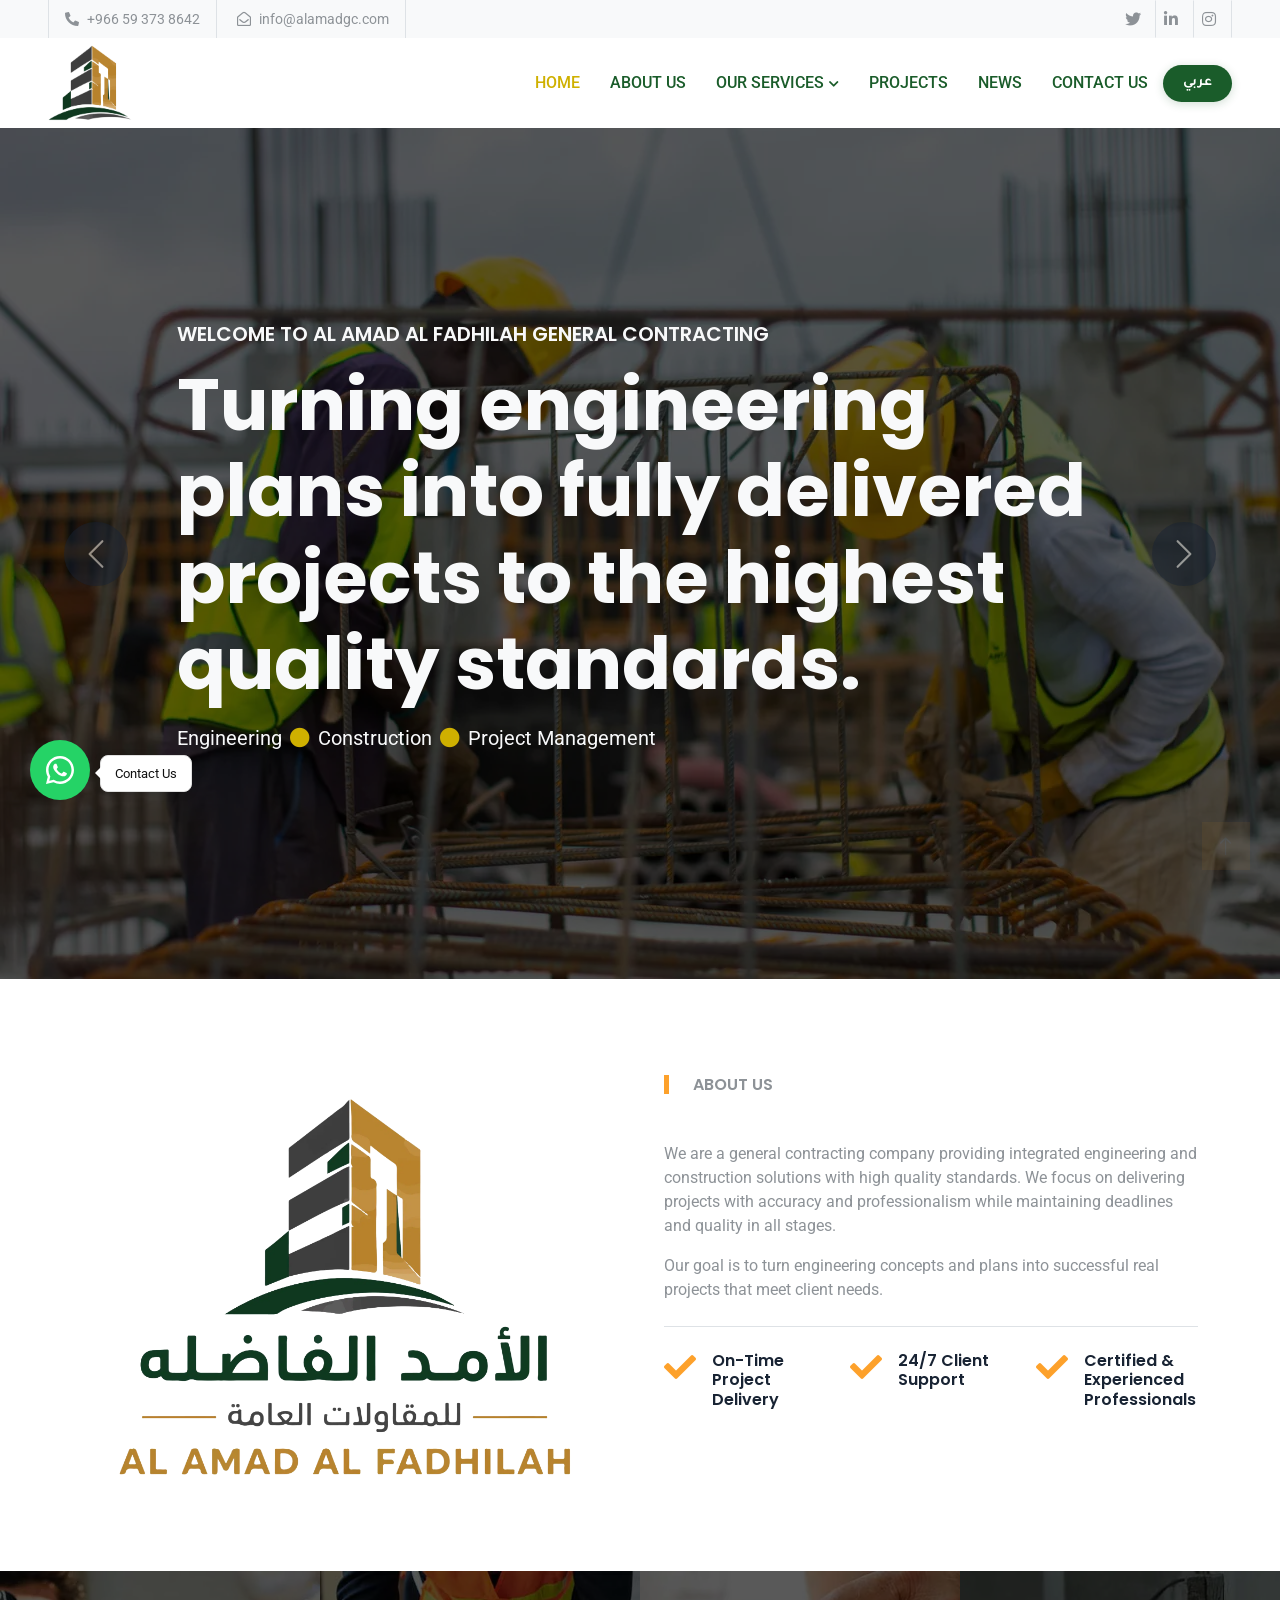
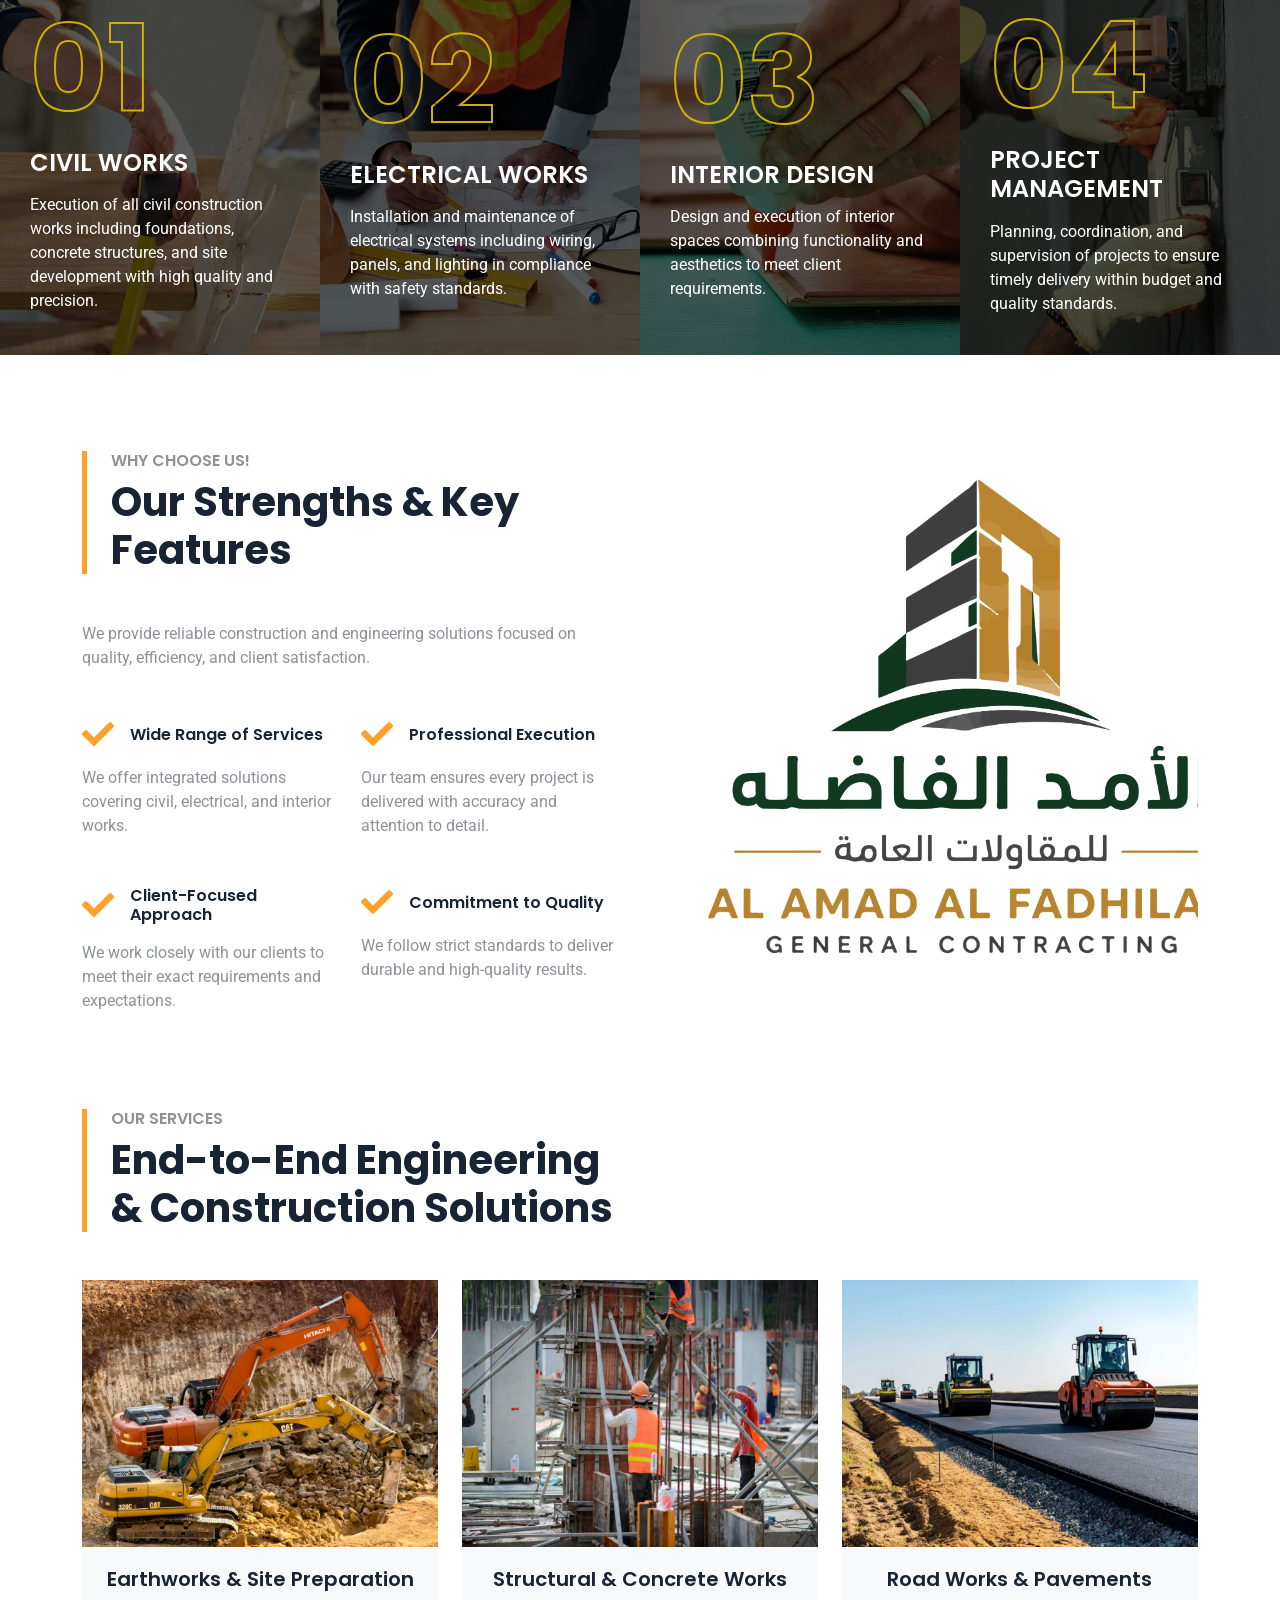
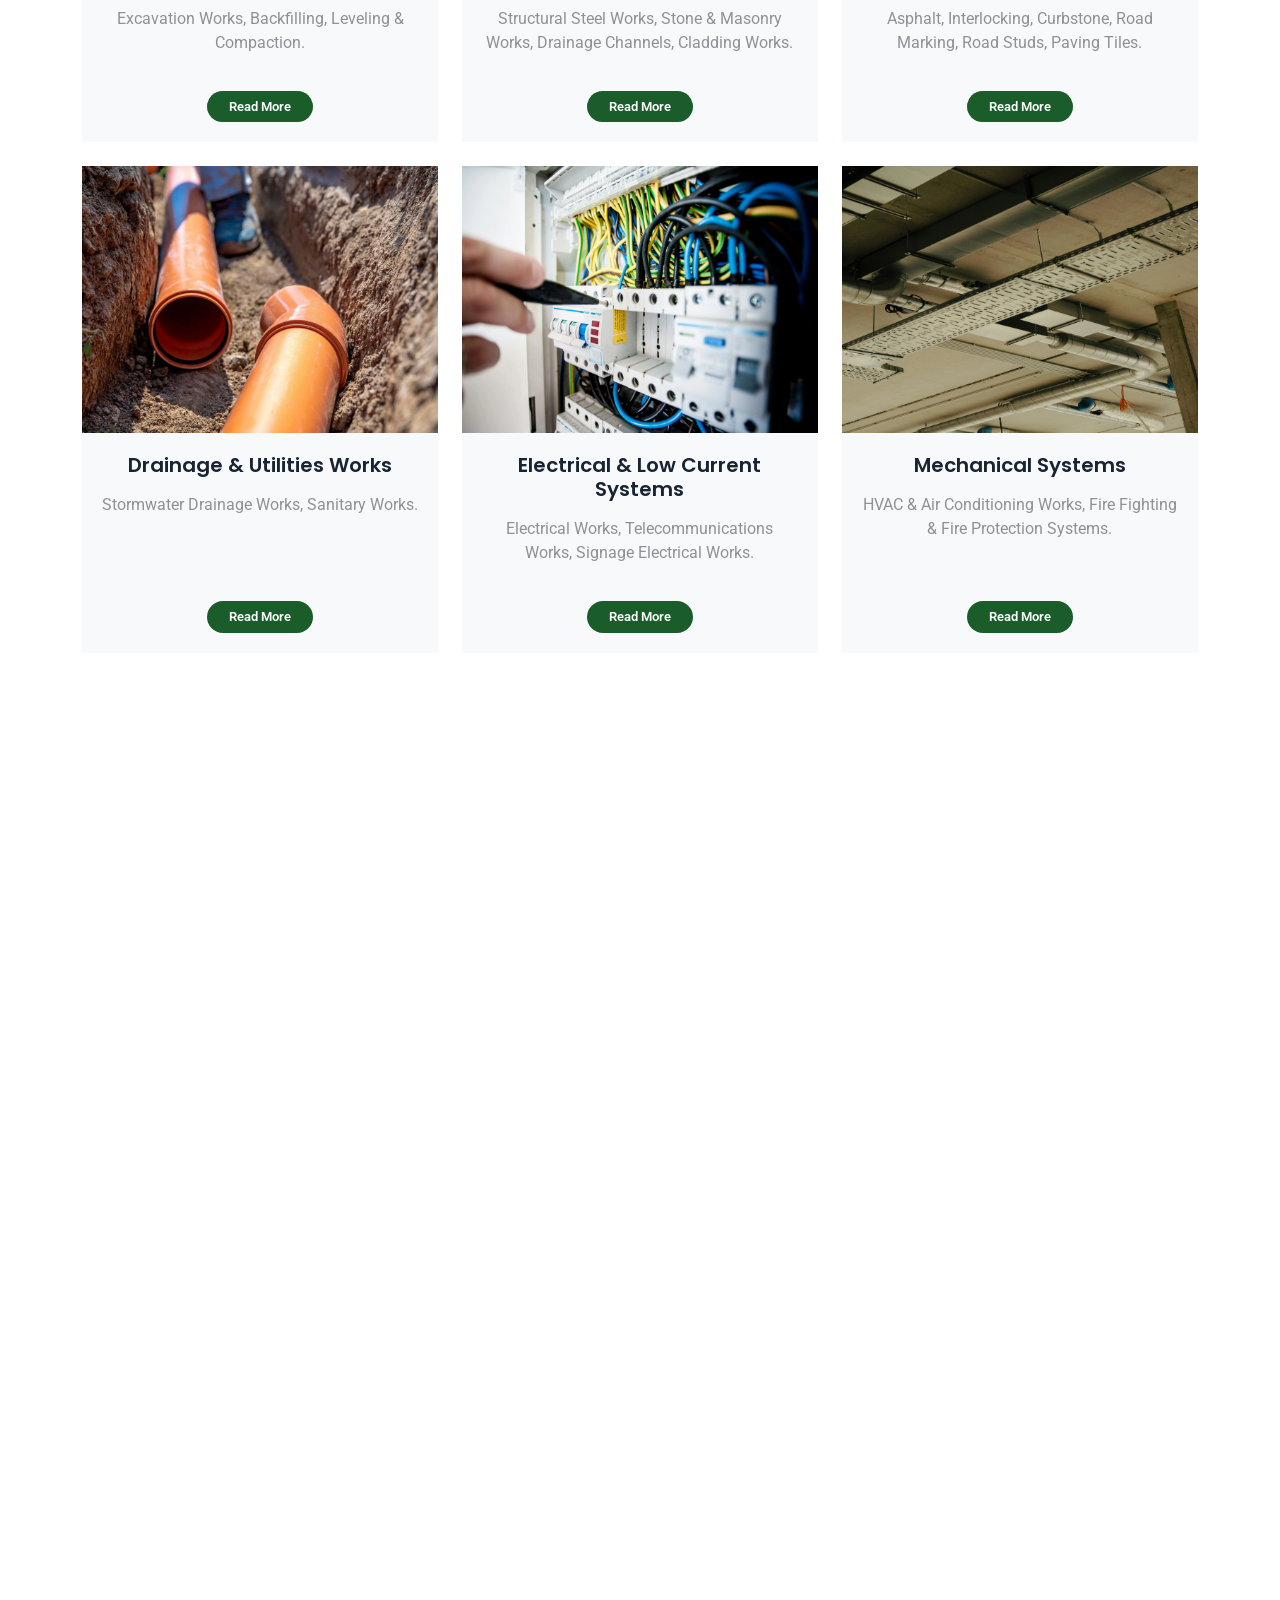
==== commit a00a29b1: "Update index.html" ====
--- a/index.html
+++ b/index.html
@@ -1,6 +1,15 @@
 <!DOCTYPE html>
 <html lang="en" dir="ltr" id="htmlRoot">
 <head>
+        <!-- Google tag (gtag.js) -->
+<script async src="https://www.googletagmanager.com/gtag/js?id=G-KEEFFVY0Z2"></script>
+<script>
+  window.dataLayer = window.dataLayer || [];
+  function gtag(){dataLayer.push(arguments);}
+  gtag('js', new Date());
+
+  gtag('config', 'G-KEEFFVY0Z2');
+</script>
         <link rel="icon" type="image/x-icon" href="favicon.ico">
 
     <meta charset="utf-8">
@@ -619,4 +628,4 @@
         }
     </script>
 </body>
-</html>+</html>
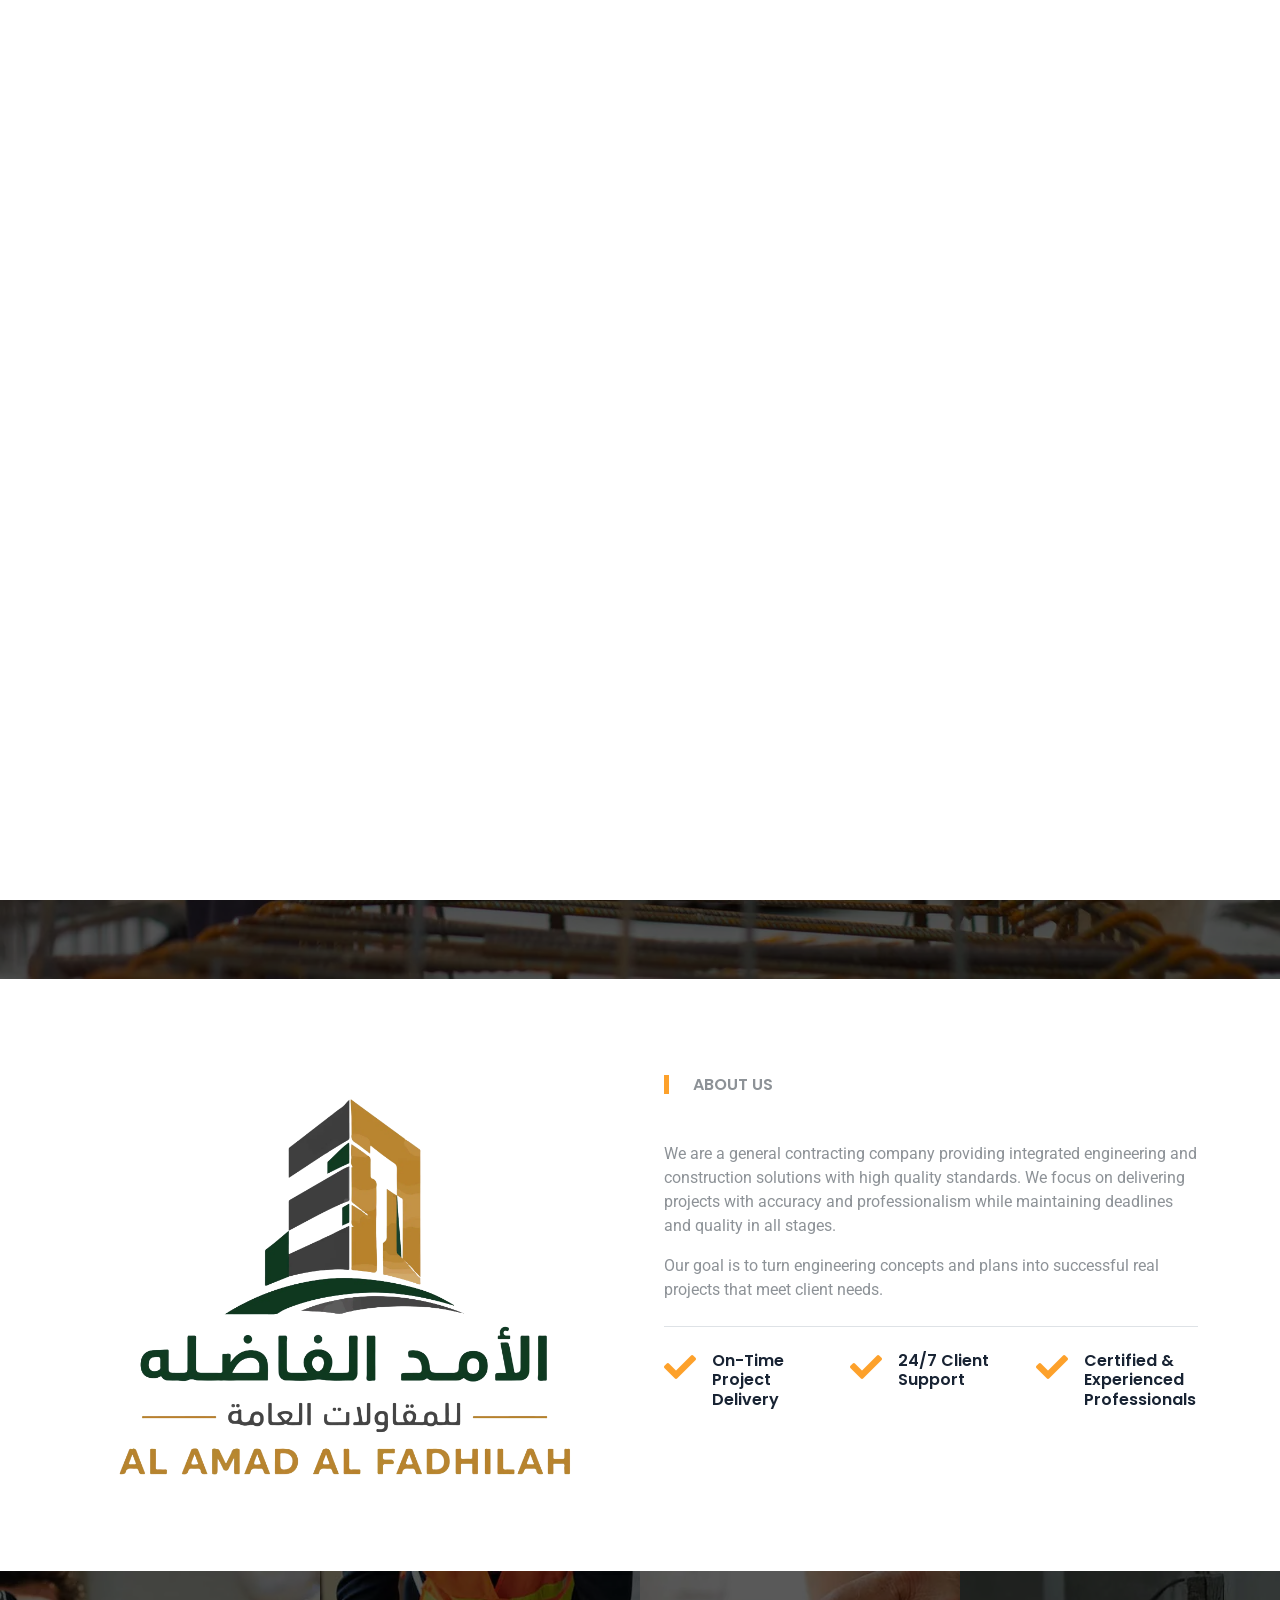
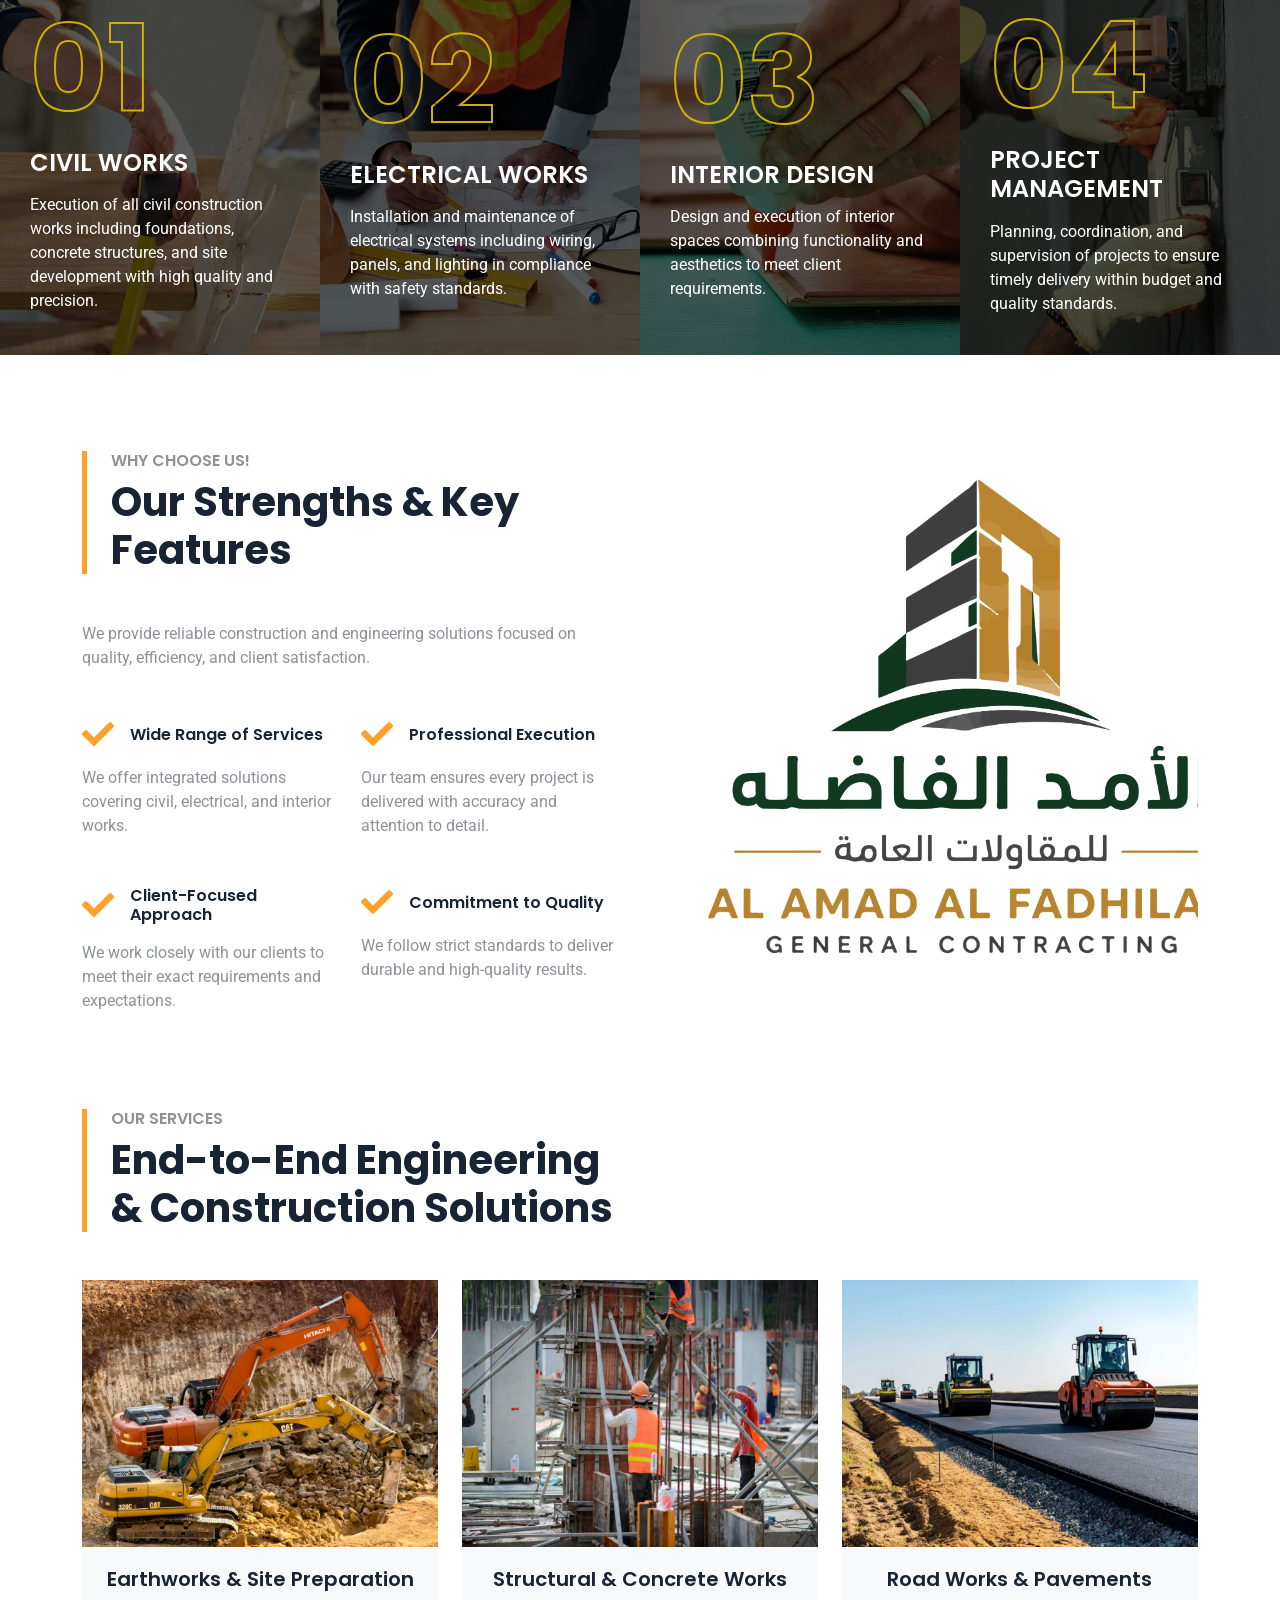
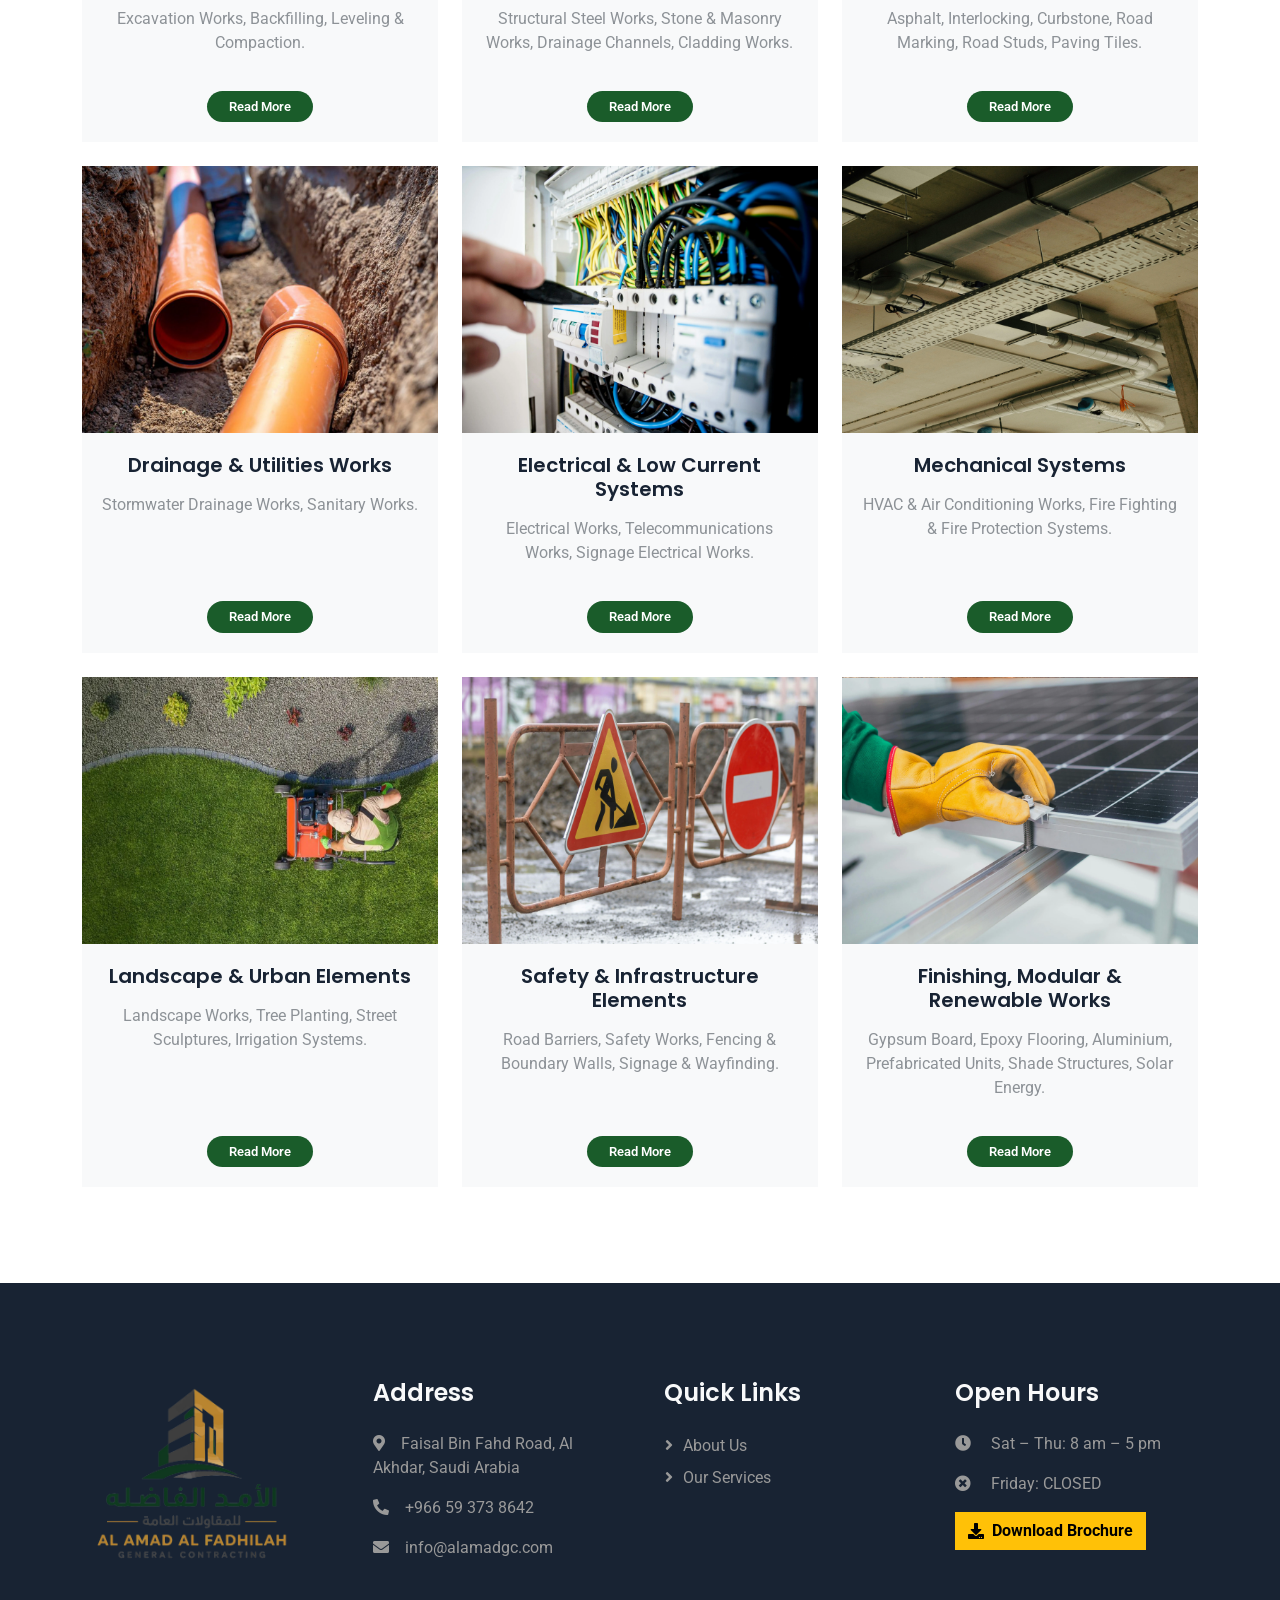
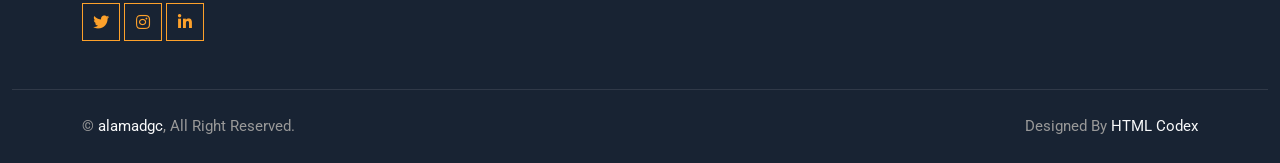
==== commit 9ed533cf: "Implement Google Analytics consent management Added Google Analytics consent management scripts to h" ====
--- a/index.html
+++ b/index.html
@@ -627,5 +627,49 @@
             applyLang(currentLang);
         }
     </script>
+
+                    <script>
+
+// Define dataLayer and the gtag function.
+
+window.dataLayer = window.dataLayer || [];
+
+function gtag(){dataLayer.push(arguments);}
+
+ 
+// Set default consent for specific regions according to your requirements
+
+gtag('consent', 'default', {
+
+  'ad_storage': 'denied',
+
+  'ad_user_data': 'denied',
+
+  'ad_personalization': 'denied',
+
+  'analytics_storage': 'denied',
+
+ 'regions':[<list of ISO 3166-2 region codes>]
+
+});
+
+// Set default consent for all other regions according to your requirements
+
+gtag('consent', 'default', {
+
+  'ad_storage': 'denied',
+
+  'ad_user_data': 'denied',
+
+  'ad_personalization': 'denied',
+
+  'analytics_storage': 'denied'
+
+});
+
+ 
+</script>
+
+<!--Banner script here!-->
 </body>
 </html>
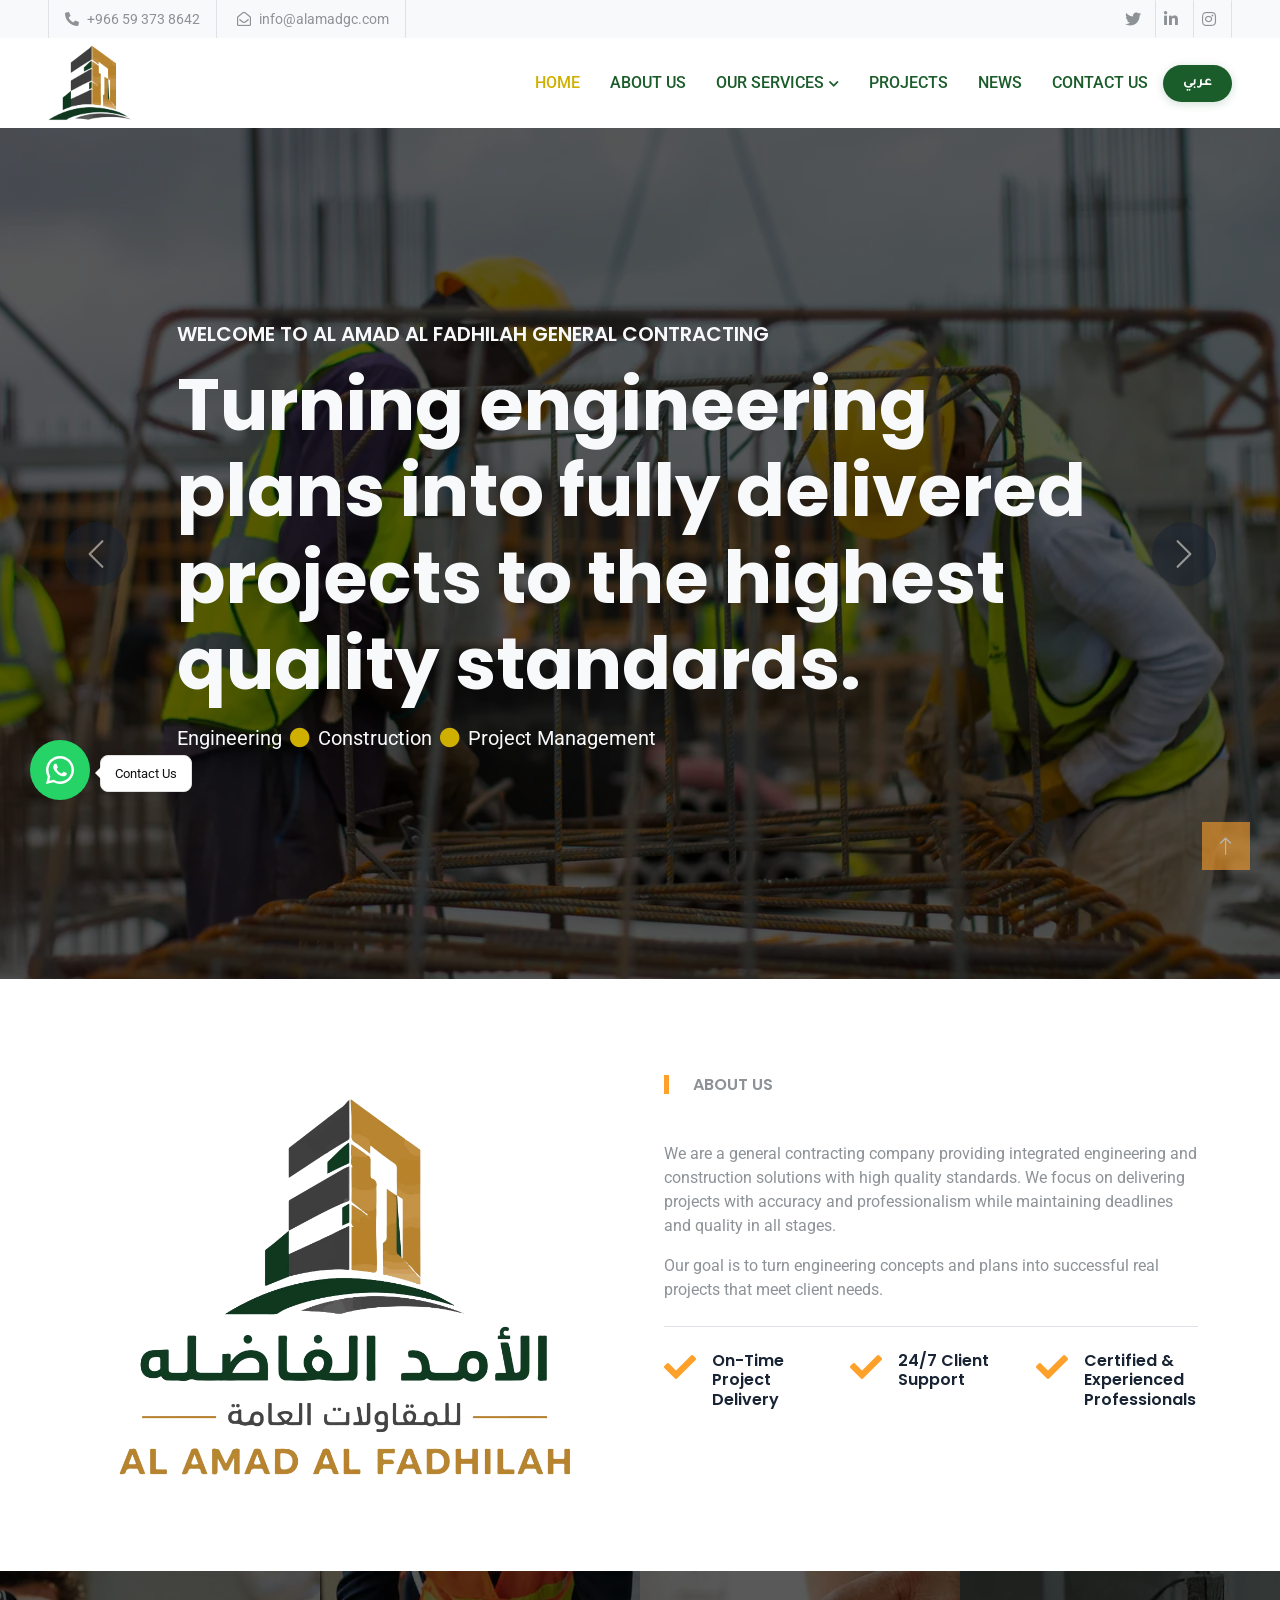
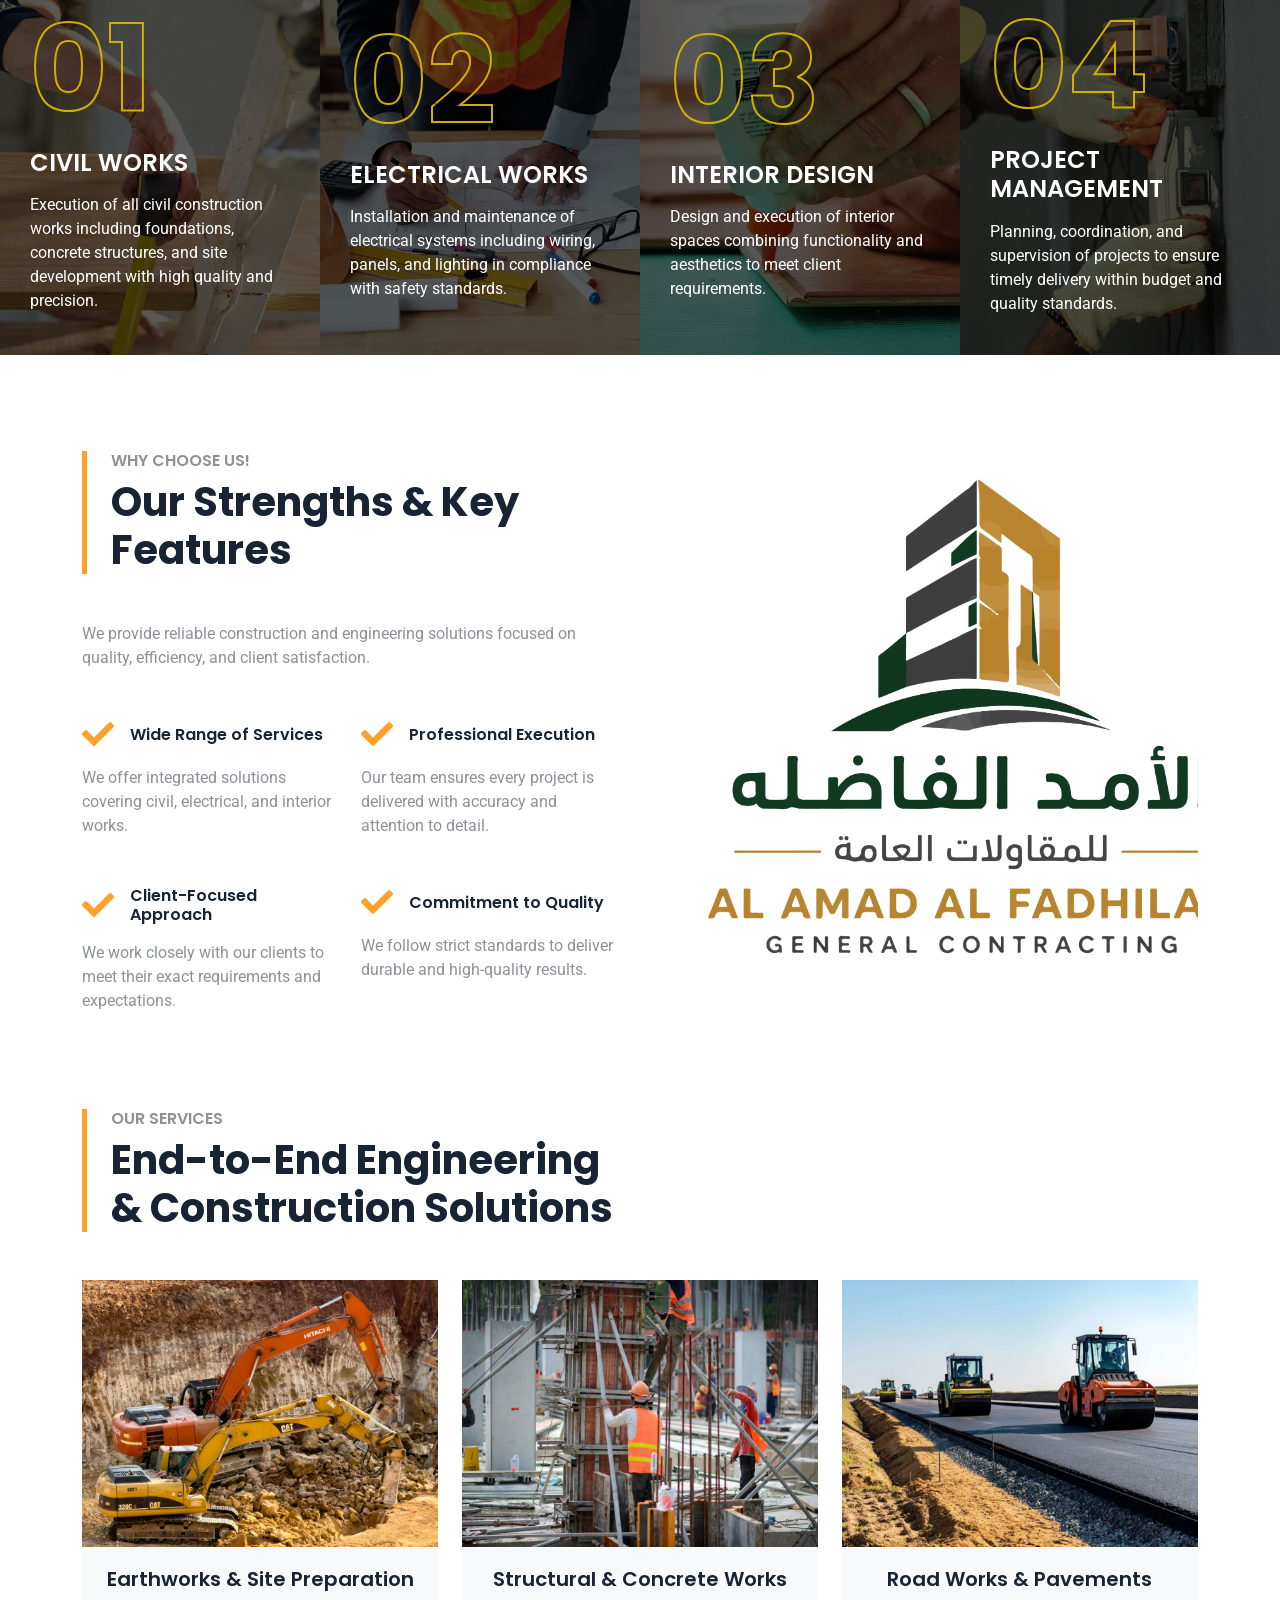
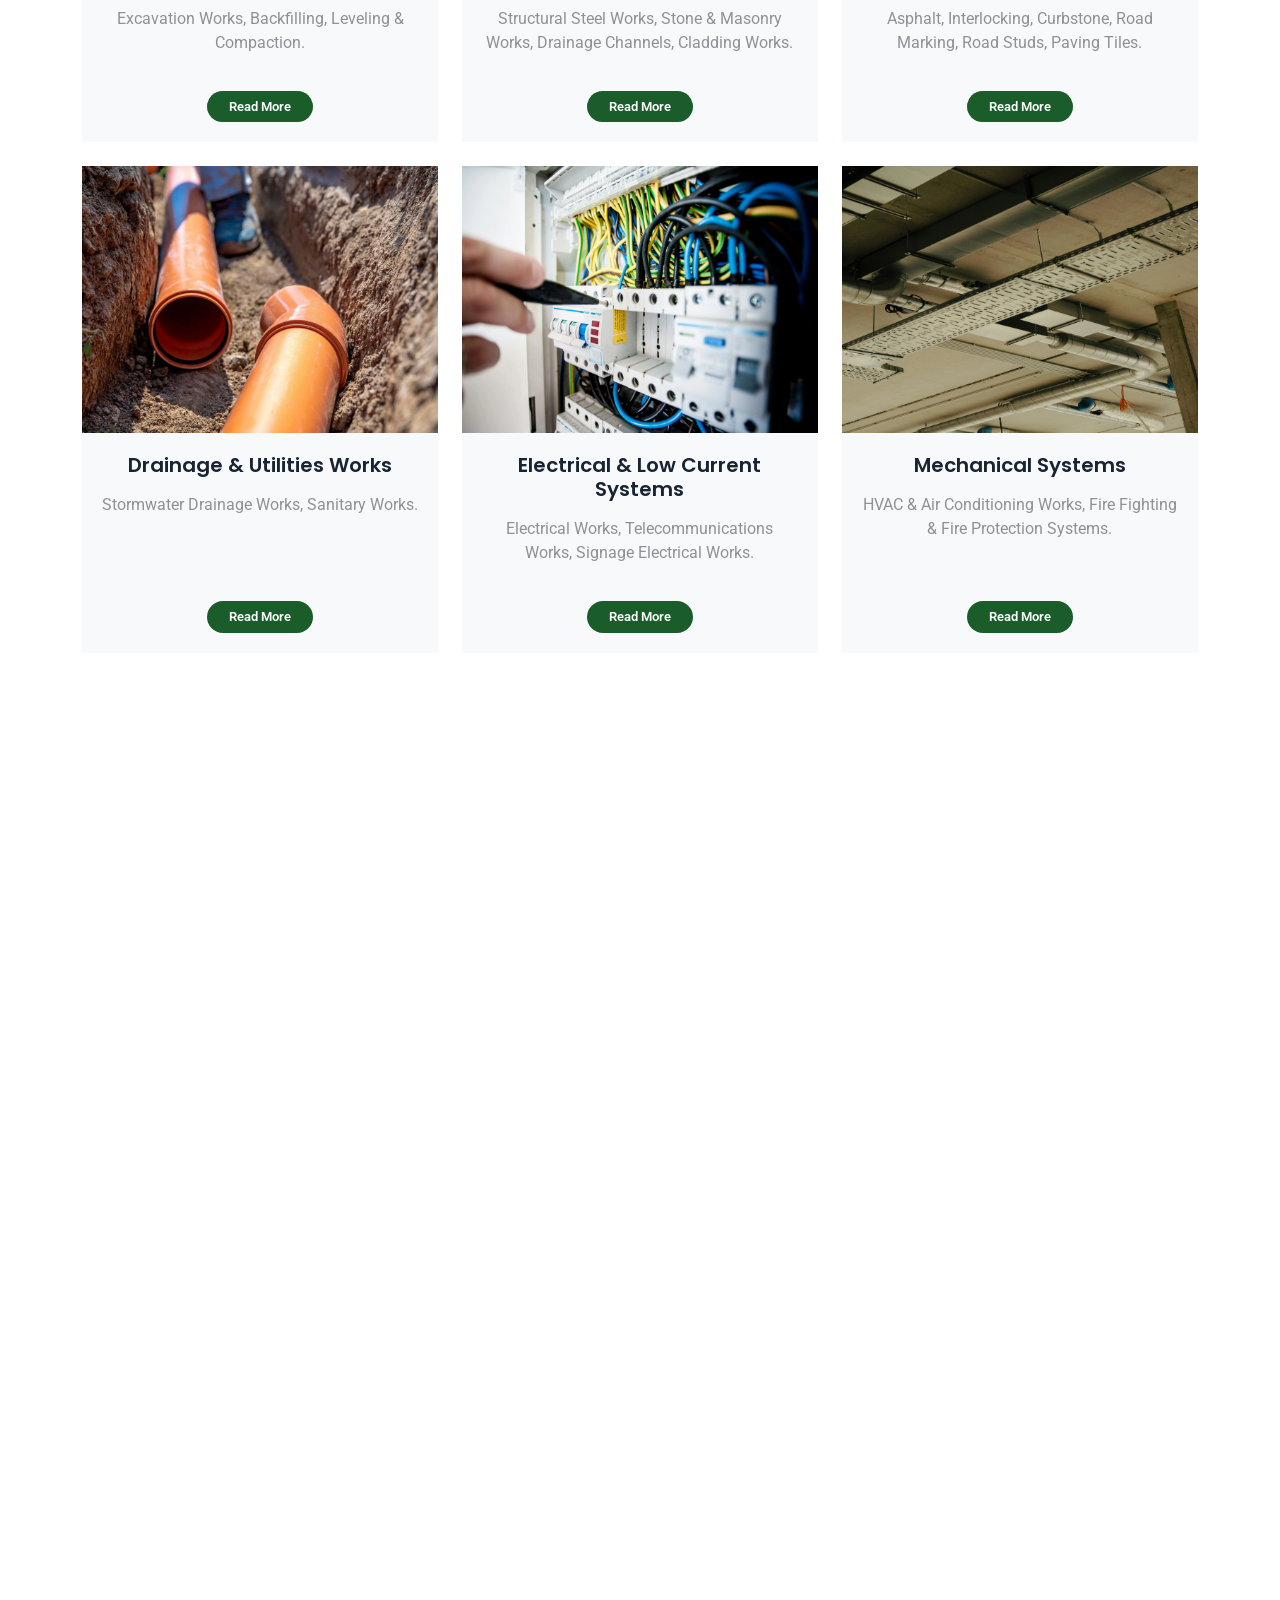
==== commit 48d7134e: "Update index.html" ====
--- a/index.html
+++ b/index.html
@@ -527,7 +527,7 @@
             </div>
             <div class="col-lg-3 col-md-6">
                 <h4 class="text-light mb-4" data-en="Address" data-ar="العنوان">Address</h4>
-                <p><i class="fa fa-map-marker-alt me-3"></i><span data-en="Faisal Bin Fahd Road, Al Akhdar, Saudi Arabia" data-ar="طريق الأمير فيصل بن فهد، الخبر، المملكة العربية السعودية">Faisal Bin Fahd Road, Al Akhdar, Saudi Arabia</span></p>
+                <p><i class="fa fa-map-marker-alt me-3"></i><span data-en="Dist, Al Bahar, Al Khobar 34219" data-ar="حي البحر، الخبر 34219">Dist, Al Bahar,34219, Al Akhdar, Saudi Arabia</span></p>
                 <p><i class="fa fa-phone-alt me-3"></i><span style="direction:ltr; unicode-bidi:embed; display:inline-block;">+966 59 373 8642</span></p>
                 <p><i class="fa fa-envelope me-3"></i>info@alamadgc.com</p>
             </div>
@@ -628,48 +628,6 @@
         }
     </script>
 
-                    <script>
-
-// Define dataLayer and the gtag function.
-
-window.dataLayer = window.dataLayer || [];
-
-function gtag(){dataLayer.push(arguments);}
-
- 
-// Set default consent for specific regions according to your requirements
-
-gtag('consent', 'default', {
-
-  'ad_storage': 'denied',
-
-  'ad_user_data': 'denied',
-
-  'ad_personalization': 'denied',
-
-  'analytics_storage': 'denied',
-
- 'regions':[<list of ISO 3166-2 region codes>]
-
-});
-
-// Set default consent for all other regions according to your requirements
-
-gtag('consent', 'default', {
-
-  'ad_storage': 'denied',
-
-  'ad_user_data': 'denied',
-
-  'ad_personalization': 'denied',
-
-  'analytics_storage': 'denied'
-
-});
-
- 
-</script>
-
-<!--Banner script here!-->
+
 </body>
 </html>
